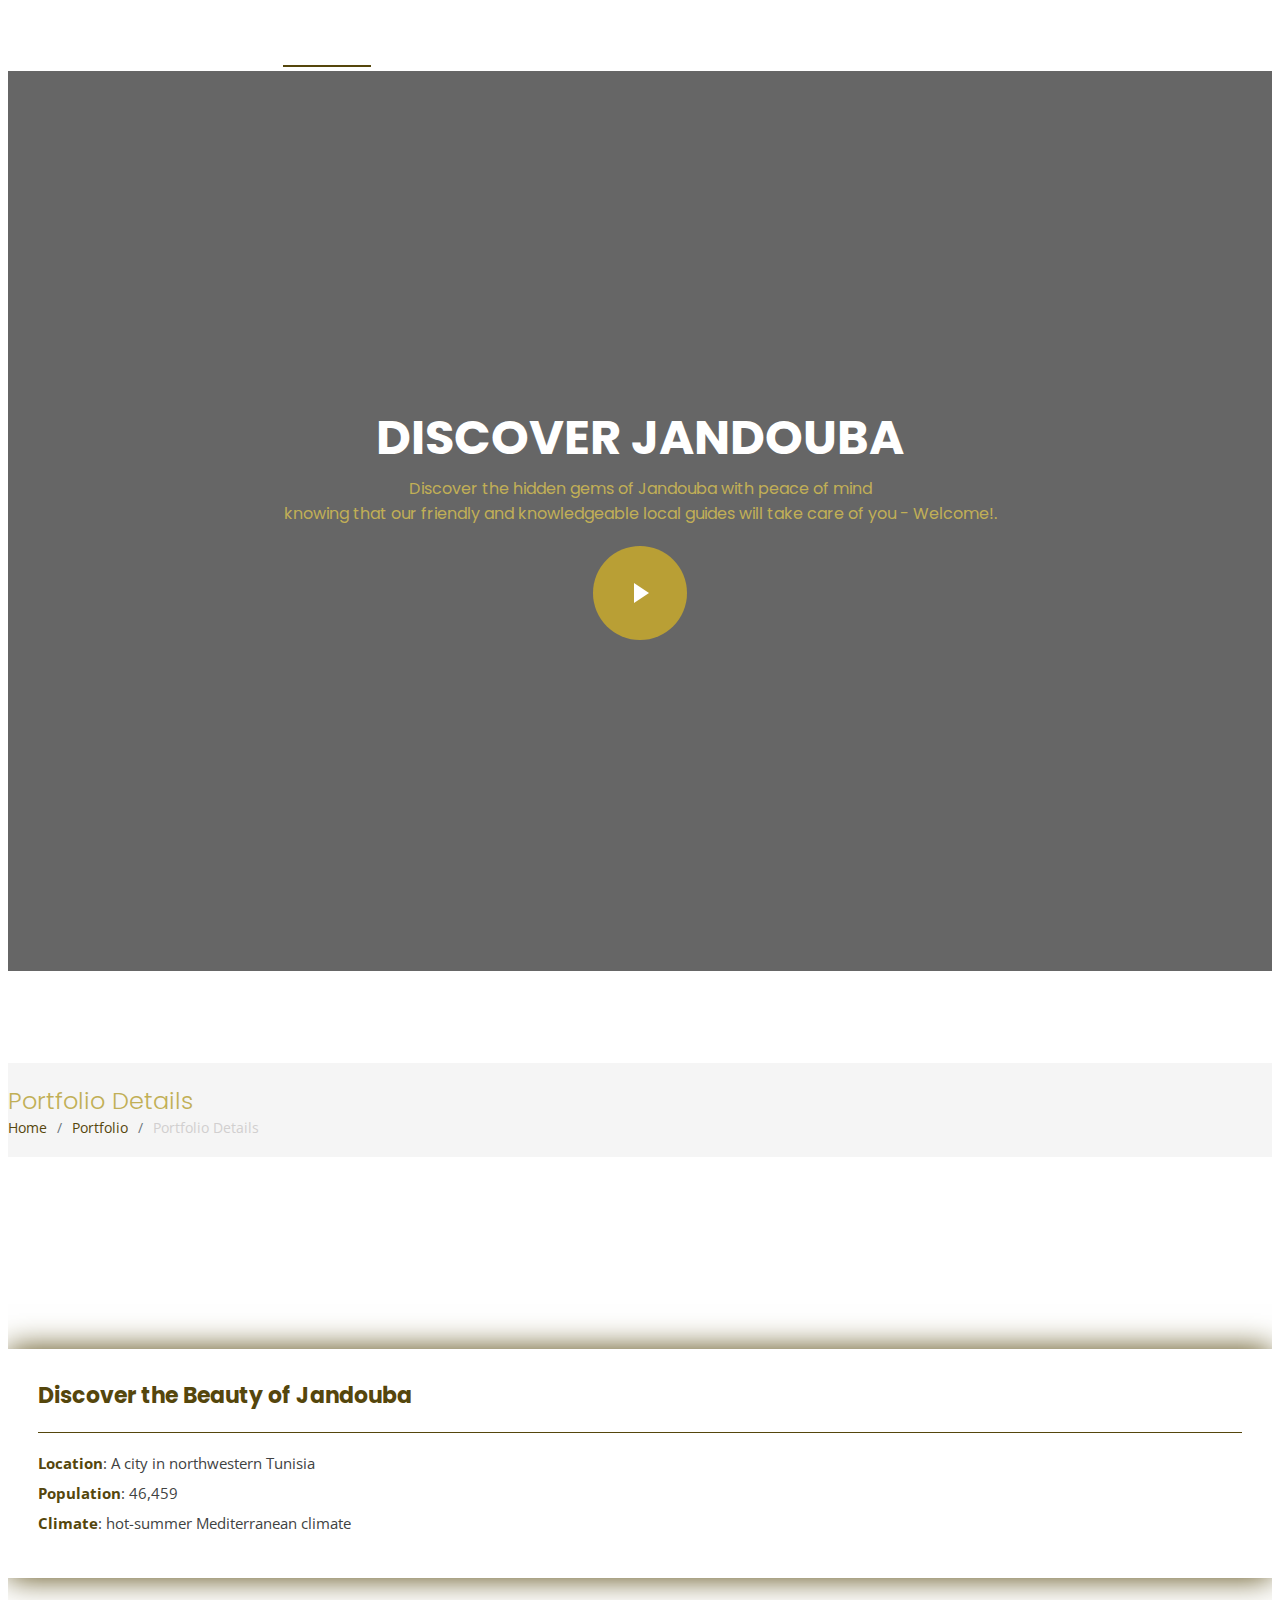
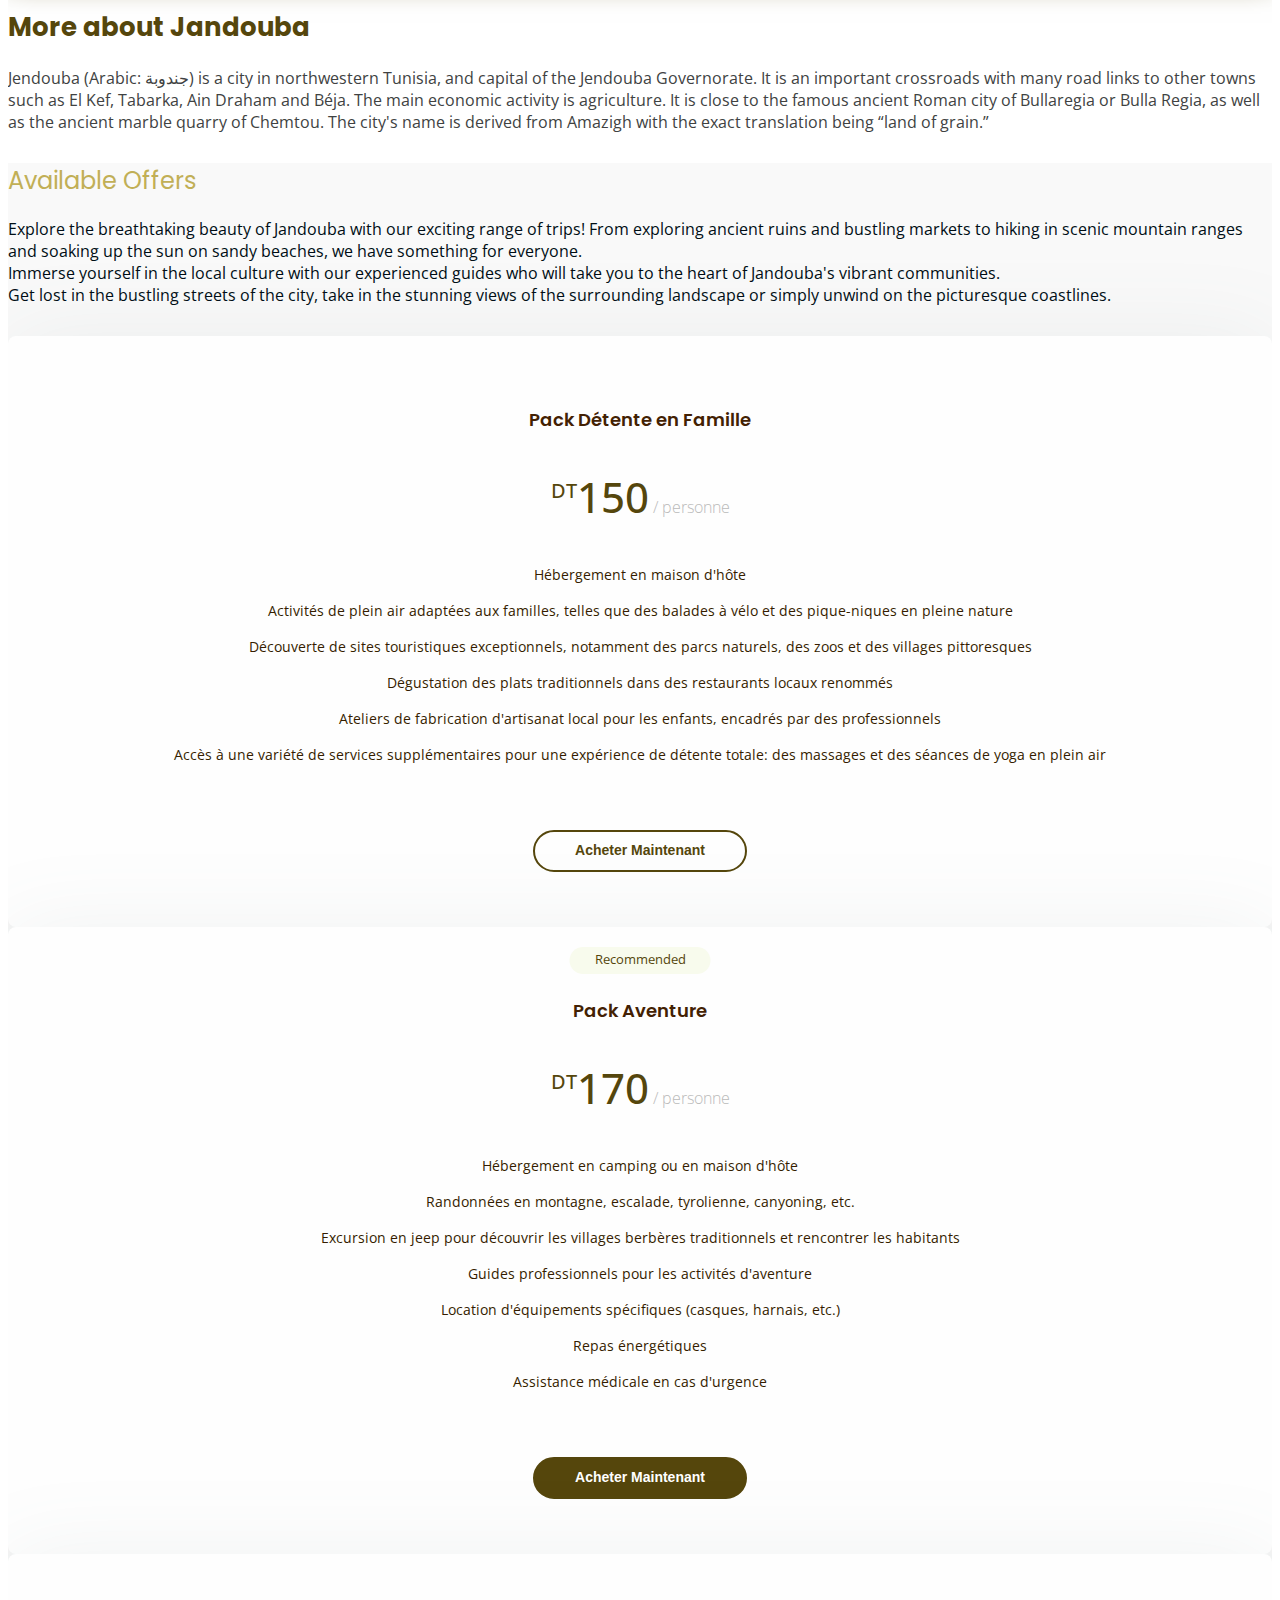
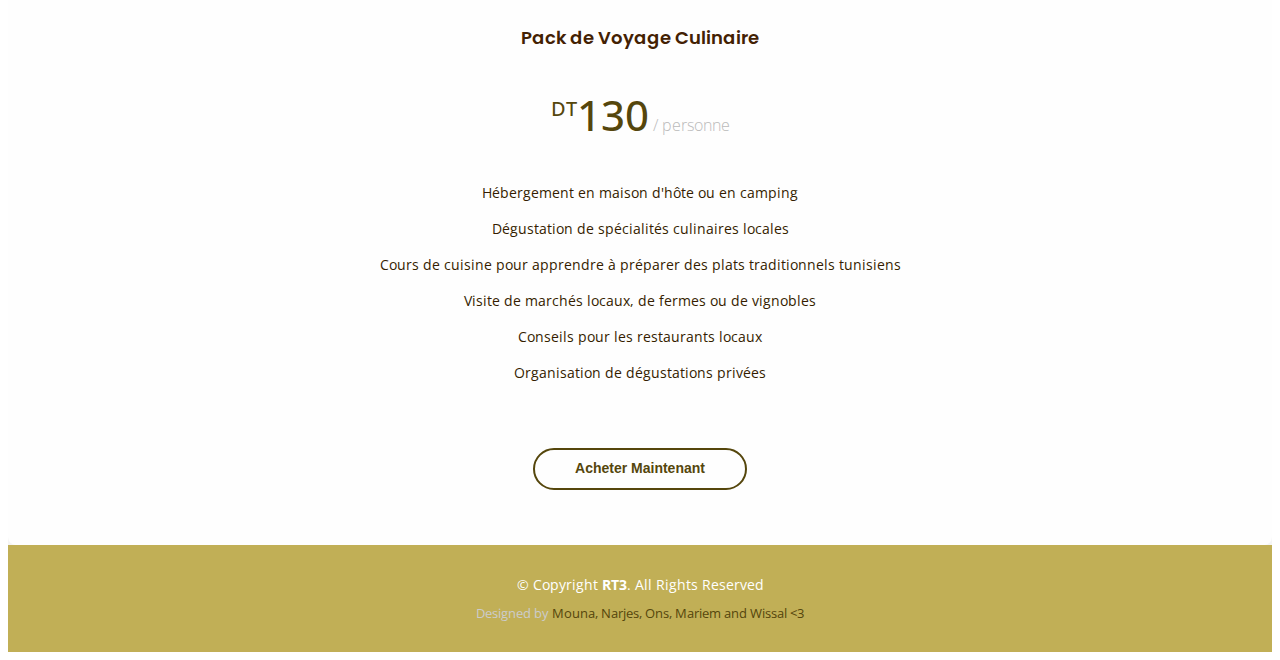
==== jandouba-details.html @ a0947f27 "packs" ====
<!DOCTYPE html>
<html lang="en">

<head>
  <meta charset="utf-8">
  <meta content="width=device-width, initial-scale=1.0" name="viewport">

  <title>Jandouba Details - TuniGems</title>
  <meta content="" name="description">
  <meta content="" name="keywords">

  <!-- Favicons -->
  <link href="assets/img/favicon.png" rel="icon">
  <link href="assets/img/apple-touch-icon.png" rel="apple-touch-icon">

  <!-- Google Fonts -->
  <link href="https://fonts.googleapis.com/css?family=Open+Sans:300,300i,400,400i,700,700i|Poppins:300,400,500,700" rel="stylesheet">

  <!-- Vendor CSS Files -->
  <link href="assets/vendor/aos/aos.css" rel="stylesheet">
  <link href="assets/vendor/bootstrap/css/bootstrap.min.css" rel="stylesheet">
  <link href="assets/vendor/bootstrap-icons/bootstrap-icons.css" rel="stylesheet">
  <link href="assets/vendor/boxicons/css/boxicons.min.css" rel="stylesheet">
  <link href="assets/vendor/glightbox/css/glightbox.min.css" rel="stylesheet">
  <link href="assets/vendor/swiper/swiper-bundle.min.css" rel="stylesheet">

  <!-- Template Main CSS File -->
  <link href="assets/css/jandoubastyle.css" rel="stylesheet">

</head>

<body>

  <!-- ======= Header ======= -->
  <header id="header" class="fixed-top d-flex align-items-center ">
    <div class="container d-flex justify-content-between align-items-center">

      <div id="logo">
        <a href="index.html"><img src="assets/img/logo.png" alt=""></a>
      </div>

      <nav id="navbar" class="navbar">
        <ul>
          <li><a class="nav-link scrollto " href="#hero">Home</a></li>
          <li><a class="nav-link scrollto" href="#about">About</a></li>
          <li><a class="nav-link scrollto" href="#services">Services</a></li>
          <li><a class="nav-link scrollto active" href="#portfolio">Portfolio</a></li>
          <li><a class="nav-link scrollto" href="#team">Team</a></li>
          <li class="dropdown"><a href="#"><span>Drop Down</span> <i class="bi bi-chevron-down"></i></a>
            <ul>
              <li><a href="#">Drop Down 1</a></li>
              <li class="dropdown"><a href="#"><span>Deep Drop Down</span> <i class="bi bi-chevron-right"></i></a>
                <ul>
                  <li><a href="#">Deep Drop Down 1</a></li>
                  <li><a href="#">Deep Drop Down 2</a></li>
                  <li><a href="#">Deep Drop Down 3</a></li>
                  <li><a href="#">Deep Drop Down 4</a></li>
                  <li><a href="#">Deep Drop Down 5</a></li>
                </ul>
              </li>
              <li><a href="#">Drop Down 2</a></li>
              <li><a href="#">Drop Down 3</a></li>
              <li><a href="#">Drop Down 4</a></li>
            </ul>
          </li>
          <li><a class="nav-link scrollto" href="#contact">Contact</a></li>
        </ul>
        <i class="bi bi-list mobile-nav-toggle"></i>
      </nav><!-- .navbar -->
    </div>
  </header><!-- End Header -->
<!-- ======= Hero Section ======= -->
<section id="hero">
  <div class="hero-container" data-aos="zoom-in" data-aos-delay="100">
    <h1>Discover Jandouba</h1>
    <h4>Discover the hidden gems of Jandouba with peace of mind <br> knowing that our friendly and knowledgeable local guides will take care of you - Welcome!.</h4>
    <a href="https://youtu.be/JoOpZRlXJvc" class="glightbox play-btn mb-4">
      <i class="fa fa-play"></i>
    </a>
          <br>
    </div>
    <a href="#about" class="btn-get-started">Start Exploring</a>
  </div>
</section><!-- End Hero Section -->
  <main id="main">

    <!-- ======= Breadcrumbs Section ======= -->
    <section class="breadcrumbs">
      <div class="container">

        <div class="d-flex justify-content-between align-items-center">
          <h2>Portfolio Details</h2>
          <ol>
            <li><a href="index.html">Home</a></li>
            <li><a href="index.html">Portfolio</a></li>
            <li>Portfolio Details</li>
          </ol>
        </div>

      </div>
    </section><!-- Breadcrumbs Section -->

    <!-- ======= Portfolio Details Section ======= -->
    <section id="portfolio-details" class="portfolio-details">
      <div class="container">

        <div class="row gy-4">

          <div class="col-lg-8">
            <div class="portfolio-details-slider swiper">
              <div class="swiper-wrapper align-items-center">

                <div class="swiper-slide">
                  <img src="assets/img/portfolio/Jandouba2.jpg" alt="">
                </div>

                <div class="swiper-slide">
                  <img src="assets/img/portfolio/Jandouba3.jpg" alt="">
                </div>

                <div class="swiper-slide">
                  <img src="assets/img/portfolio/Jandouba4.jpg" alt="">
                </div>

                <div class="swiper-slide">
                  <img src="assets/img/portfolio/Jandouba6.jpg" alt="">
                </div>

                <div class="swiper-slide">
                  <img src="assets/img/portfolio/Jandouba1.jpg" alt="">
                </div>

                <div class="swiper-slide">
                  <img src="assets/img/portfolio/Jandouba5.jpg" alt="">
                </div>
            
              </div>
              <div class="swiper-pagination"></div>
            </div>
          </div>

          <div class="col-lg-4">
            <div class="portfolio-info">
              <h3 style="color: #55460C;">Discover the Beauty of Jandouba</h3>
              <ul>
                <li style="color: #404242;"><strong style="color: #55460C;">Location</strong>: A city in northwestern Tunisia</li>
                <li style="color: #404242;"><strong style="color: #55460C;">Population</strong>: 46,459</li>
                <li style="color: #404242;"><strong style="color: #55460C;">Climate</strong>: hot-summer Mediterranean climate</li>
              </ul>
            </div>
            <div class="portfolio-description">
              <h2 style="color: #55460C;">More about Jandouba</h2>
              <p style="color: #404242;">
                Jendouba (Arabic: جندوبة) is a city in northwestern Tunisia, and capital of the Jendouba Governorate. 
                It is an important crossroads with many road links to other towns such as El Kef, Tabarka, Ain Draham and Béja. The main economic activity is agriculture. 
                It is close to the famous ancient Roman city of Bullaregia or Bulla Regia, as well as the ancient marble quarry of Chemtou. 
                The city's name is derived from Amazigh with the exact translation being “land of grain.”              </p>
            </div>
          </div>

        </div>

      </div>
    </section><!-- End Portfolio Details Section -->

  </main><!-- End #main -->
<!-- ======= Pricing Section ======= -->
<section id="pricing" class="pricing">
  <div class="container">

    <div class="section-title">
      <h2>Available Offers</h2>
      <p>Explore the breathtaking beauty of Jandouba with our exciting range of trips! From exploring ancient ruins and bustling markets to hiking in scenic mountain ranges and soaking up the sun on sandy beaches, we have something for everyone.<br> Immerse yourself in the local culture with our experienced guides who will take you to the heart of Jandouba's vibrant communities. <br>Get lost in the bustling streets of the city, take in the stunning views of the surrounding landscape or simply unwind on the picturesque coastlines. </p>
    </div>

    <div class="row">

      <div class="col-lg-4 col-md-6">
        <div class="box">
          <h3>Pack Détente en Famille</h3>
          <h4><sup>DT</sup>150<span> / personne</span></h4>
          <ul>
            <li>Hébergement en maison d'hôte</li>
            <li>Activités de plein air adaptées aux familles, telles que des balades à vélo et des pique-niques en pleine nature</li>
            <li>Découverte de sites touristiques exceptionnels, notamment des parcs naturels, des zoos et des villages pittoresques</li>
            <li>Dégustation des plats traditionnels dans des restaurants locaux renommés</li>
            <li>Ateliers de fabrication d'artisanat local pour les enfants, encadrés par des professionnels</li>
            <li>Accès à une variété de services supplémentaires pour une expérience de détente totale: des massages et des séances de yoga en plein air</li>
          </ul>
          <div class="btn-wrap">
            <a href="#" class="btn-buy">Acheter Maintenant</a>
          </div>
        </div>
      </div>
      

      <div class="col-lg-4 col-md-6 mt-4 mt-md-0">
        <div class="box recommended">
          <span class="recommended-badge">Recommended</span>
          <h3>Pack Aventure</h3>
          <h4><sup>DT</sup>170<span> / personne</span></h4>
          <ul>
            <li>Hébergement en camping ou en maison d'hôte</li>
            <li>Randonnées en montagne, escalade, tyrolienne, canyoning, etc.</li>
            <li>Excursion en jeep pour découvrir les villages berbères traditionnels et rencontrer les habitants</li>
            <li>Guides professionnels pour les activités d'aventure </li>
            <li>Location d'équipements spécifiques (casques, harnais, etc.)</li>
            <li>Repas énergétiques</li>
            <li>Assistance médicale en cas d'urgence</li>
          </ul>
          <div class="btn-wrap">
            <a href="#" class="btn-buy">Acheter Maintenant</a>
          </div>
        </div>
      </div>

      <div class="col-lg-4 col-md-6 mt-4 mt-lg-0">
        <div class="box">
          <h3>Pack de Voyage Culinaire </h3>
          <h4><sup>DT</sup>130<span> / personne</span></h4>
          <ul>
            <li>Hébergement en maison d'hôte ou en camping</li>
            <li>Dégustation de spécialités culinaires locales</li>
            <li> Cours de cuisine pour apprendre à préparer des plats traditionnels tunisiens</li>
            <li>Visite de marchés locaux, de fermes ou de vignobles</li>
            <li>Conseils pour les restaurants locaux</li>
            <li>Organisation de dégustations privées</li>
          </ul>
          <div class="btn-wrap">
            <a href="#" class="btn-buy">Acheter Maintenant</a>
          </div>
        </div>
      </div>

    </div>

  </div>
</section><!-- End Pricing Section -->

  
  <!-- ======= Footer ======= -->
  <footer id="footer">
    <div class="footer-top">
      <div class="container">

      </div>
    </div>

    <div class="container">
      <div class="copyright">
        &copy; Copyright <strong>RT3</strong>. All Rights Reserved
      </div>
      <div class="credits">
        Designed by <a href="https://bootstrapmade.com/">Mouna, Narjes, Ons, Mariem and Wissal <3 </a>
      </div>
    </div>
  </footer><!-- End Footer -->

  <a href="#" class="back-to-top d-flex align-items-center justify-content-center"><i class="bi bi-arrow-up-short"></i></a>

  <!-- Vendor JS Files -->
  <script src="assets/vendor/purecounter/purecounter_vanilla.js"></script>
  <script src="assets/vendor/aos/aos.js"></script>
  <script src="assets/vendor/bootstrap/js/bootstrap.bundle.min.js"></script>
  <script src="assets/vendor/glightbox/js/glightbox.min.js"></script>
  <script src="assets/vendor/isotope-layout/isotope.pkgd.min.js"></script>
  <script src="assets/vendor/swiper/swiper-bundle.min.js"></script>
  <script src="assets/vendor/php-email-form/validate.js"></script>

  <!-- Template Main JS File -->
  <script src="assets/js/main.js"></script>

</body>

</html>
---- assets/css/jandoubastyle.css ----
/*--------------------------------------------------------------
# General
--------------------------------------------------------------*/
body {
  background: #fff;
  color: #d1cfcf;
  font-family: "Open Sans", sans-serif;
}

a {
  color: #55460C;
  text-decoration: none;
}

a:hover,
a:active,
a:focus {
  color: #55460C;
  outline: none;
  text-decoration: none;
}

p {
  padding: 0;
  margin: 0 0 30px 0;
  color: #000e15;

}

h1,
h2,
h3,
h4,
h5,
h6 {
  font-family: "Poppins", sans-serif;
  font-weight: 400;
  margin: 0 0 20px 0;
  padding: 0;
  color: #C1AF56;
}

/*--------------------------------------------------------------
# Back to top button
--------------------------------------------------------------*/
.back-to-top {
  position: fixed;
  visibility: hidden;
  opacity: 0;
  right: 15px;
  bottom: 15px;
  z-index: 996;
  background: #2d95c9;
  width: 40px;
  height: 40px;
  border-radius: 4px;
  transition: all 0.4s;
}

.back-to-top i {
  font-size: 28px;
  color: #fff;
  line-height: 0;
}

.back-to-top:hover {
  background: #55460C;
  color: #fff;
}

.back-to-top.active {
  visibility: visible;
  opacity: 1;
}

/*--------------------------------------------------------------
# Disable AOS delay on mobile
--------------------------------------------------------------*/
@media screen and (max-width: 768px) {
  [data-aos-delay] {
    transition-delay: 0 !important;
  }
}
#hero .play-btn {
  width: 94px;
  height: 94px;
  margin: 0 auto;
  background: radial-gradient(#b99f35 50%, #b99f35 60%);
  border-radius: 50%;
  display: block;
  overflow: hidden;
  position: relative;
}

#hero .play-btn::after {
  content: "";
  position: absolute;
  left: 50%;
  top: 50%;
  transform: translateX(-40%) translateY(-50%);
  width: 0;
  height: 0;
  border-top: 10px solid transparent;
  border-bottom: 10px solid transparent;
  border-left: 15px solid #fff;
  z-index: 100;
  transition: all 400ms cubic-bezier(0.55, 0.055, 0.675, 0.19);
}

#hero .play-btn::before {
  content: "";
  position: absolute;
  width: 120px;
  height: 120px;
  animation-delay: 0s;
  animation: pulsate-btn 3s;
  animation-direction: forwards;
  animation-iteration-count: infinite;
  animation-timing-function: steps;
  opacity: 1;
  border-radius: 50%;
  border: 5px solid #b99f35;
  top: -15%;
  left: -15%;
  background: rgba(198, 16, 0, 0);
}

#hero .play-btn:hover::after {
  border-left: 15px solid #b99f35;
  transform: scale(20);
}

#hero .play-btn:hover::before {
  content: "";
  position: absolute;
  left: 50%;
  top: 50%;
  transform: translateX(-40%) translateY(-50%);
  width: 0;
  height: 0;
  border: none;
  border-top: 10px solid transparent;
  border-bottom: 10px solid transparent;
  border-left: 15px solid #fff;
  z-index: 200;
  animation: none;
  border-radius: 0;
}
#


/*--------------------------------------------------------------
# Header
--------------------------------------------------------------*/
#header {
  height: 90px;
  transition: all 0.5s;
  z-index: 997;
  background: #C1AF56;
}

#header #logo h1 {
  font-size: 32px;
  margin: 0;
  line-height: 1;
  font-family: "Poppins", sans-serif;
  font-weight: 700;
  letter-spacing: 3px;
  text-transform: uppercase;
}

#header #logo h1 a,
#header #logo h1 a:hover {
  color: #fff;
}

#header #logo img {
  padding: 0;
  margin: 0;
}

#header.header-transparent {
  background: transparent;
}

#header.header-scrolled {
  background: #C1AF56;
  height: 70px;
  transition: all 0.5s;
}

.scrolled-offset {
  margin-top: 70px;
}

/*--------------------------------------------------------------
# Navigation Menu
--------------------------------------------------------------*/
/**
* Desktop Navigation 
*/
.navbar {
  padding: 0;
}

.navbar ul {
  margin: 0;
  padding: 0;
  display: flex;
  list-style: none;
  align-items: center;
}

.navbar li {
  position: relative;
}

.navbar>ul>li {
  white-space: nowrap;
  padding: 10px 0 10px 24px;
}

.navbar a,
.navbar a:focus {
  display: flex;
  align-items: center;
  justify-content: space-between;
  font-family: "Poppins", sans-serif;
  color: #fff;
  font-size: 14px;
  padding: 0 4px;
  white-space: nowrap;
  transition: 0.3s;
  letter-spacing: 0.4px;
  position: relative;
  text-transform: uppercase;
}

.navbar a i,
.navbar a:focus i {
  font-size: 12px;
  line-height: 0;
  margin-left: 5px;
}

.navbar>ul>li>a:before {
  content: "";
  position: absolute;
  width: 100%;
  height: 2px;
  bottom: -6px;
  left: 0;
  background-color: #55460C;
  visibility: hidden;
  transform: scaleX(0);
  transition: all 0.3s ease-in-out 0s;
}

.navbar a:hover:before,
.navbar li:hover>a:before,
.navbar .active:before {
  visibility: visible;
  transform: scaleX(1);
}

.navbar a:hover,
.navbar .active,
.navbar .active:focus,
.navbar li:hover>a {
  color: #fff;
}

.navbar .dropdown ul {
  display: block;
  position: absolute;
  left: 24px;
  top: calc(100% + 30px);
  margin: 0;
  padding: 10px 0;
  z-index: 99;
  opacity: 0;
  visibility: hidden;
  background: #fff;
  box-shadow: 0px 0px 30px rgba(118, 145, 208, 0.25);
  transition: 0.3s;
}

.navbar .dropdown ul li {
  min-width: 200px;
}

.navbar .dropdown ul a {
  padding: 10px 20px;
  font-size: 14px;
  text-transform: none;
  color: #666666;
}

.navbar .dropdown ul a i {
  font-size: 12px;
}

.navbar .dropdown ul a:hover,
.navbar .dropdown ul .active:hover,
.navbar .dropdown ul li:hover>a {
  color: #2d95c9;
}

.navbar .dropdown:hover>ul {
  opacity: 1;
  top: 100%;
  visibility: visible;
}

.navbar .dropdown .dropdown ul {
  top: 0;
  left: calc(100% - 30px);
  visibility: hidden;
}

.navbar .dropdown .dropdown:hover>ul {
  opacity: 1;
  top: 0;
  left: 100%;
  visibility: visible;
}

@media (max-width: 1366px) {
  .navbar .dropdown .dropdown ul {
    left: -90%;
  }

  .navbar .dropdown .dropdown:hover>ul {
    left: -100%;
  }
}

/**
* Mobile Navigation 
*/
.mobile-nav-toggle {
  color: #fff;
  font-size: 28px;
  cursor: pointer;
  display: none;
  line-height: 0;
  transition: 0.5s;
}

@media (max-width: 991px) {
  .mobile-nav-toggle {
    display: block;
  }

  .navbar ul {
    display: none;
  }
}

.navbar-mobile {
  position: fixed;
  overflow: hidden;
  top: 0;
  right: 0;
  left: 0;
  bottom: 0;
  background: rgba(77, 77, 77, 0.9);
  transition: 0.3s;
  z-index: 999;
}

.navbar-mobile .mobile-nav-toggle {
  position: absolute;
  top: 15px;
  right: 15px;
}

.navbar-mobile ul {
  display: block;
  position: absolute;
  top: 55px;
  right: 15px;
  bottom: 15px;
  left: 15px;
  padding: 10px 0;
  background-color: #fff;
  overflow-y: auto;
  transition: 0.3s;
}

.navbar-mobile>ul>li {
  padding: 0;
}

.navbar-mobile a:hover:before,
.navbar-mobile li:hover>a:before,
.navbar-mobile .active:before {
  visibility: hidden;
}

.navbar-mobile a,
.navbar-mobile a:focus {
  padding: 10px 20px;
  font-size: 15px;
  color: #666666;
}

.navbar-mobile a:hover,
.navbar-mobile .active,
.navbar-mobile li:hover>a {
  color: #2d95c9;
}

.navbar-mobile .getstarted,
.navbar-mobile .getstarted:focus {
  margin: 15px;
}

.navbar-mobile .dropdown ul {
  position: static;
  display: none;
  margin: 10px 20px;
  padding: 10px 0;
  z-index: 99;
  opacity: 1;
  visibility: visible;
  background: #fff;
  box-shadow: 0px 0px 30px rgba(127, 137, 161, 0.25);
}

.navbar-mobile .dropdown ul li {
  min-width: 200px;
}

.navbar-mobile .dropdown ul a {
  padding: 10px 20px;
}

.navbar-mobile .dropdown ul a i {
  font-size: 12px;
}

.navbar-mobile .dropdown ul a:hover,
.navbar-mobile .dropdown ul .active:hover,
.navbar-mobile .dropdown ul li:hover>a {
  color: #55460C;
}

.navbar-mobile .dropdown>.dropdown-active {
  display: block;
}

/*--------------------------------------------------------------
# Hero Section
--------------------------------------------------------------*/
#hero {
  width: 100%;
  height: 100vh;
  background: url("../img/Jand.png") top center;
  background-size: cover;
  position: relative;
}

@media (min-width: 1024px) {
  #hero {
    background-attachment: fixed;
  }
}

#hero:before {
  content: "";
  background: rgba(0, 0, 0, 0.6);
  position: absolute;
  bottom: 0;
  top: 0;
  left: 0;
  right: 0;
}

#hero .hero-container {
  position: absolute;
  bottom: 0;
  top: 0;
  left: 0;
  right: 0;
  display: flex;
  justify-content: center;
  align-items: center;
  flex-direction: column;
  text-align: center;
}

#hero h1 {
  margin: 30px 0 10px 0;
  font-size: 48px;
  font-weight: 700;
  line-height: 56px;
  text-transform: uppercase;
  color: #fff;
}

@media (max-width: 768px) {
  #hero h1 {
    font-size: 28px;
    line-height: 36px;
  }
}

#hero h2 {
  color: #eee;
  margin-bottom: 50px;
  font-size: 24px;
}

@media (max-width: 768px) {
  #hero h2 {
    font-size: 18px;
    line-height: 24px;
    margin-bottom: 30px;
  }
}

#hero .btn-get-started {
  font-family: "Poppins", sans-serif;
  text-transform: uppercase;
  font-weight: 500;
  font-size: 16px;
  letter-spacing: 1px;
  display: inline-block;
  padding: 8px 28px;
  border-radius: 50px;
  transition: 0.5s;
  margin: 10px;
  border: 2px solid #fff;
  color: #fff;
}

#hero .btn-get-started:hover {
  background: #55460C;
  border: 2px solid #55460C;
}

/*--------------------------------------------------------------
# Sections
--------------------------------------------------------------*/
section {
  overflow: hidden;
}

/* Sections Header
--------------------------------*/
.section-header .section-title {
  font-size: 32px;
  color: #111;
  text-transform: uppercase;
  text-align: center;
  font-weight: 700;
  margin-bottom: 5px;
}

.section-header .section-description {
  text-align: center;
  padding-bottom: 40px;
  color: #999;
}

/*--------------------------------------------------------------
# Breadcrumbs
--------------------------------------------------------------*/
.breadcrumbs {
  padding: 20px 0;
  background-color: whitesmoke;
  min-height: 40px;
  margin-top: 92px;
}

.breadcrumbs h2 {
  font-size: 24px;
  font-weight: 300;
  margin: 0;
}

@media (max-width: 992px) {
  .breadcrumbs h2 {
    margin: 0 0 10px 0;
  }
}

.breadcrumbs ol {
  display: flex;
  flex-wrap: wrap;
  list-style: none;
  padding: 0;
  margin: 0;
  font-size: 14px;
}

.breadcrumbs ol li+li {
  padding-left: 10px;
}

.breadcrumbs ol li+li::before {
  display: inline-block;
  padding-right: 10px;
  color: #6c757d;
  content: "/";
}

@media (max-width: 768px) {
  .breadcrumbs .d-flex {
    display: block !important;
  }

  .breadcrumbs ol {
    display: block;
  }

  .breadcrumbs ol li {
    display: inline-block;
  }
}

/* About Us Section
--------------------------------*/
#about {
  background: #fff;
  padding: 80px 0;
}

#about .about-container .background {
  min-height: 300px;
  background: url(../img/about-img.jpg) center top no-repeat;
  margin-bottom: 10px;
}

#about .about-container .content {
  background: #fff;
}

#about .about-container .title {
  color: #333;
  font-weight: 700;
  font-size: 32px;
}

@media (max-width: 768px) {
  #about .about-container .title {
    padding-top: 15px;
  }
}

#about .about-container p {
  line-height: 26px;
}

#about .about-container p:last-child {
  margin-bottom: 0;
}

#about .about-container .icon-box {
  background: #fff;
  background-size: cover;
  padding: 0 0 30px 0;
}

#about .about-container .icon-box .icon {
  float: left;
  background: #fff;
  width: 64px;
  height: 64px;
  display: flex;
  justify-content: center;
  align-items: center;
  flex-direction: column;
  text-align: center;
  border-radius: 50%;
  border: 2px solid #55460C;
}

#about .about-container .icon-box .icon i {
  color: #55460C;
  font-size: 24px;
  line-height: 0;
}

#about .about-container .icon-box .title {
  margin-left: 80px;
  font-weight: 500;
  margin-bottom: 5px;
  font-size: 18px;
  text-transform: uppercase;
}

#about .about-container .icon-box .title a {
  color: #111;
}

#about .about-container .icon-box .description {
  margin-left: 80px;
  line-height: 24px;
  font-size: 14px;
}

/* Facts Section
--------------------------------*/
#facts {
  background: #f7f7f7;
  padding: 80px 0 60px 0;
}

#facts .counters span {
  font-size: 48px;
  display: block;
  color: #55460C;
}

#facts .counters p {
  padding: 0;
  margin: 0 0 20px 0;
  font-family: "Poppins", sans-serif;
  font-size: 14px;
}

/* Services Section
--------------------------------*/
#services {
  background: #fff;
  background-size: cover;
  padding: 80px 0 60px 0;
}

#services .box {
  padding: 50px 20px;
  margin-bottom: 50px;
  text-align: center;
  border: 1px solid #e6e6e6;
  height: 200px;
  position: relative;
  background: #fafafa;
}

#services .icon {
  position: absolute;
  top: -36px;
  left: calc(50% - 36px);
  transition: 0.2s;
  border-radius: 50%;
  border: 6px solid #fff;
  display: flex;
  justify-content: center;
  align-items: center;
  flex-direction: column;
  text-align: center;
  width: 72px;
  height: 72px;
  background: #55460C;
}

#services .icon a {
  display: inline-block;
}

#services .icon i {
  color: #fff;
  font-size: 24px;
  line-height: 0;
}

#services .box:hover .icon {
  background: #fff;
  border: 2px solid #55460C;
}

#services .box:hover .icon i {
  color: #55460C;
}

#services .box:hover .icon a {
  color: #55460C;
}

#services .title {
  font-weight: 700;
  font-size: 18px;
  margin-bottom: 15px;
  text-transform: uppercase;
}

#services .title a {
  color: #111;
}

#services .description {
  font-size: 14px;
  line-height: 24px;
}

/* Call To Action Section
--------------------------------*/
#call-to-action {
  background: linear-gradient(rgba(0, 0, 0, 0.6), rgba(0, 0, 0, 0.6)), url(../img/cell-to-action-bg.jpg) fixed center center;
  background-size: cover;
  padding: 80px 0;
}

@media (max-width: 1024px) {
  #call-to-action {
    background-attachment: scroll;
  }
}

#call-to-action .cta-title {
  color: #fff;
  font-size: 28px;
  font-weight: 700;
}

#call-to-action .cta-text {
  color: #fff;
}

@media (min-width: 769px) {
  #call-to-action .cta-btn-container {
    display: flex;
    align-items: center;
    justify-content: flex-end;
  }
}

#call-to-action .cta-btn {
  font-family: "Poppins", sans-serif;
  text-transform: uppercase;
  font-weight: 500;
  font-size: 16px;
  letter-spacing: 1px;
  display: inline-block;
  padding: 8px 30px;
  border-radius: 50px;
  transition: 0.5s;
  margin: 10px;
  border: 2px solid #fff;
  color: #fff;
}

#call-to-action .cta-btn:hover {
  background: #55460C;
  border: 2px solid #55460C;
}

/* Portfolio Section
--------------------------------*/
#portfolio {
  background: #f7f7f7;
  padding: 80px 0;
}

#portfolio #portfolio-flters {
  padding: 0;
  margin: 0 auto 25px auto;
  list-style: none;
  text-align: center;
  border-radius: 50px;
}

#portfolio #portfolio-flters li {
  cursor: pointer;
  display: inline-block;
  padding: 12px 18px 14px 18px;
  font-size: 14px;
  font-weight: 500;
  line-height: 1;
  color: #666666;
  margin: 0 5px 10px 5px;
  transition: all ease-in-out 0.3s;
  background: white;
  border-radius: 4px;
}

#portfolio #portfolio-flters li:hover,
#portfolio #portfolio-flters li.filter-active {
  color: #fff;
  background: #55460C;
}

#portfolio #portfolio-flters li:last-child {
  margin-right: 0;
}

#portfolio .portfolio-item {
  margin-bottom: 30px;
  overflow: hidden;
}

#portfolio .portfolio-item img {
  position: relative;
  top: 0;
  transition: all 0.6s cubic-bezier(0.645, 0.045, 0.355, 1);
}

#portfolio .portfolio-item .portfolio-info {
  opacity: 0;
  position: absolute;
  left: 12px;
  right: 12px;
  bottom: -50px;
  z-index: 3;
  transition: all ease-in-out 0.3s;
  background: #55460C;
  padding: 15px 20px;
}

#portfolio .portfolio-item .portfolio-info h4 {
  font-size: 18px;
  color: #fff;
  font-weight: 600;
}

#portfolio .portfolio-item .portfolio-info p {
  color: #fff;
  font-size: 14px;
  margin-bottom: 0;
}

#portfolio .portfolio-item .portfolio-info .preview-link,
#portfolio .portfolio-item .portfolio-info .details-link {
  position: absolute;
  right: 50px;
  font-size: 24px;
  top: calc(50% - 18px);
  color: white;
  transition: ease-in-out 0.3s;
}

#portfolio .portfolio-item .portfolio-info .preview-link:hover,
#portfolio .portfolio-item .portfolio-info .details-link:hover {
  color: #d3eba4;
}

#portfolio .portfolio-item .portfolio-info .details-link {
  right: 15px;
}

#portfolio .portfolio-item:hover img {
  top: -30px;
}

#portfolio .portfolio-item:hover .portfolio-info {
  opacity: 1;
  bottom: 0;
}

/*--------------------------------------------------------------
# Portfolio Details
--------------------------------------------------------------*/
.portfolio-details {
  padding-top: 40px;
  
}

.portfolio-details .portfolio-details-slider img {
  width: 100%;
}

.portfolio-details .portfolio-details-slider .swiper-pagination {
  margin-top: 20px;
  position: relative;
}

.portfolio-details .portfolio-details-slider .swiper-pagination .swiper-pagination-bullet {
  width: 12px;
  height: 12px;
  background-color: #55460C;
  opacity: 1;
  border: 1px solid #55460C;
}

.portfolio-details .portfolio-details-slider .swiper-pagination .swiper-pagination-bullet-active {
  background-color: #55460C;
  background: #55460C;
}

.portfolio-details .portfolio-info {
  padding: 30px;
  box-shadow: 0px 0 30px  #55460C;
}

.portfolio-details .portfolio-info h3 {
  font-size: 22px;
  font-weight: 700;
  margin-bottom: 20px;
  padding-bottom: 20px;
  border-bottom: 1px solid #55460C;
  
}

.portfolio-details .portfolio-info ul {
  list-style: none;
  padding: 0;
  font-size: 15px;
}

.portfolio-details .portfolio-info ul li+li {
  margin-top: 10px;
}

.portfolio-details .portfolio-description {
  padding-top: 30px;
  
}

.portfolio-details .portfolio-description h2 {
  font-size: 26px;
  font-weight: 700;
  margin-bottom: 20px;
  
}

.portfolio-details .portfolio-description p {
  padding: 0;
}


/*--------------------------------------------------------------
# Gallery
--------------------------------------------------------------*/
.gallery .gallery-item {
  overflow: hidden;
  border-right: 3px solid #55460C;
  border-bottom: 3px solid #454035;
}

.gallery .gallery-item img {
  transition: all ease-in-out 0.4s;
}

.gallery .gallery-item:hover img {
  transform: scale(1.1);
}
/* Team Section
--------------------------------*/
#team {
  background: #fff;
  padding: 80px 0 60px 0;
}

#team .member {
  text-align: center;
  margin-bottom: 20px;
}

#team .member .pic {
  margin-bottom: 15px;
  overflow: hidden;
  height: 260px;
}

#team .member .pic img {
  max-width: 100%;
}

#team .member h4 {
  font-weight: 700;
  margin-bottom: 2px;
  font-size: 18px;
}

#team .member span {
  font-style: italic;
  display: block;
  font-size: 13px;
}

#team .member .social {
  margin-top: 15px;
}

#team .member .social a {
  color: #b3b3b3;
}

#team .member .social a:hover {
  color: #2d95c9;
}

#team .member .social i {
  font-size: 18px;
  margin: 0 2px;
}

/* Contact Section
--------------------------------*/
#contact {
  background: #f7f7f7;
  padding: 80px 0 40px 0;
}

#contact #google-map {
  height: 300px;
  margin-bottom: 20px;
}

#contact .info {
  color: #333333;
}

#contact .info i {
  font-size: 32px;
  color: #55460C;
  float: left;
  line-height: 0;
}

#contact .info p {
  padding: 0 0 10px 50px;
  margin-bottom: 20px;
  line-height: 22px;
  font-size: 14px;
}

#contact .info .email p {
  padding-top: 5px;
}

#contact .social-links {
  padding: 20px 0;
}

#contact .social-links a {
  font-size: 18px;
  background: #333;
  color: #fff;
  line-height: 1;
  border-radius: 50%;
  text-align: center;
  width: 36px;
  height: 36px;
  transition: 0.3s;
  display: inline-flex;
  align-items: center;
  justify-content: center;
}

#contact .social-links a i {
  line-height: 0;
}

#contact .social-links a:hover {
  background: #55460C;
  color: #fff;
}

#contact .php-email-form .error-message {
  display: none;
  color: #fff;
  background: #ed3c0d;
  text-align: left;
  padding: 15px;
  font-weight: 600;
}

#contact .php-email-form .error-message br+br {
  margin-top: 25px;
}

#contact .php-email-form .sent-message {
  display: none;
  color: #fff;
  background: #55460C;
  text-align: center;
  padding: 15px;
  font-weight: 600;
}

#contact .php-email-form .loading {
  display: none;
  background: #fff;
  text-align: center;
  padding: 15px;
}

#contact .php-email-form .loading:before {
  content: "";
  display: inline-block;
  border-radius: 50%;
  width: 24px;
  height: 24px;
  margin: 0 10px -6px 0;
  border: 3px solid #2d95c9;
  border-top-color: #eee;
  -webkit-animation: animate-loading 1s linear infinite;
  animation: animate-loading 1s linear infinite;
}

#contact .php-email-form input,
#contact .php-email-form textarea {
  border-radius: 0;
  box-shadow: none;
  font-size: 14px;
}

#contact .php-email-form input::focus,
#contact .php-email-form textarea::focus {
  background-color: #55460C;
}

#contact .php-email-form button[type=submit] {
  background: #55460C;
  border: 0;
  padding: 10px 24px;
  color: #fff;
  transition: 0.4s;
}

#contact .php-email-form button[type=submit]:hover {
  background: #55460C;
}

@-webkit-keyframes animate-loading {
  0% {
    transform: rotate(0deg);
  }

  100% {
    transform: rotate(360deg);
  }
}

@keyframes animate-loading {
  0% {
    transform: rotate(0deg);
  }

  100% {
    transform: rotate(360deg);
  }
}

/*--------------------------------------------------------------
# Footer
--------------------------------------------------------------*/
#footer {
  background: #C1AF56;
  padding: 30px 0;
  color: #fff;
  font-size: 14px;
}

#footer .copyright {
  text-align: center;
}

#footer .credits {
  padding-top: 10px;
  text-align: center;
  font-size: 13px;
  color: #ccc;
}

/*--------------------------------------------------------------
# Pricing
--------------------------------------------------------------*/
.pricing {
  background-color: #f9f9f9;
}

.pricing .box {
  padding: 40px 20px;
  text-align: center;
  border-radius: 8px;
  position: relative;
  overflow: hidden;
  background: #fefefe;
  box-shadow: 0px 5px 90px 0px rgba(110, 123, 131, 0.1);
}

.pricing .box h3 {
  font-weight: 400;
  padding: 15px;
  margin-top: 15px;
  font-size: 18px;
  font-weight: 600;
  color: #432103;
}

.pricing .box h4 {
  font-size: 42px;
  color: #55460C;
  font-weight: 500;
  font-family: "Open Sans", sans-serif;
  margin-bottom: 20px;
}

.pricing .box h4 sup {
  font-size: 20px;
  top: -15px;
  left: -3px;
}

.pricing .box h4 span {
  color: #bababa;
  font-size: 16px;
  font-weight: 300;
}

.pricing .box ul {
  padding: 20px 0;
  list-style: none;
  color: #351d00;
  text-align: center;
  line-height: 20px;
  font-size: 14px;
}

.pricing .box ul li {
  padding-bottom: 16px;
}

.pricing .box ul i {
  color: #DED54C;
  font-size: 18px;
  padding-right: 4px;
}

.pricing .box ul .na {
  color: #cccccc;
  text-decoration: line-through;
}

.pricing .box .btn-wrap {
  padding: 15px;
  text-align: center;
}

.pricing .box .btn-buy {
  display: inline-block;
  padding: 10px 40px 12px 40px;
  border-radius: 50px;
  border: 2px solid #55460C;
  color: #55460C;
  font-size: 14px;
  font-weight: 400;
  font-family: "Raleway", sans-serif;
  font-weight: 600;
  transition: 0.3s;
}

.pricing .box .btn-buy:hover {
  background: #DED54C;
  color: #fff;
}

.pricing .recommended {
  border-color: #55460C;
}

.pricing .recommended .btn-buy {
  background: #55460C;
  color: #fff;
}

.pricing .recommended .btn-buy:hover {
  background: #55460C;
  border-color: #55460C;
}

.pricing .recommended-badge {
  position: absolute;
  top: 20px;
  left: 50%;
  transform: translateX(-50%);
  z-index: 1;
  font-size: 13px;
  padding: 3px 25px 6px 25px;
  background: #f8fbed;
  color: #55460C;
  border-radius: 50px;
}
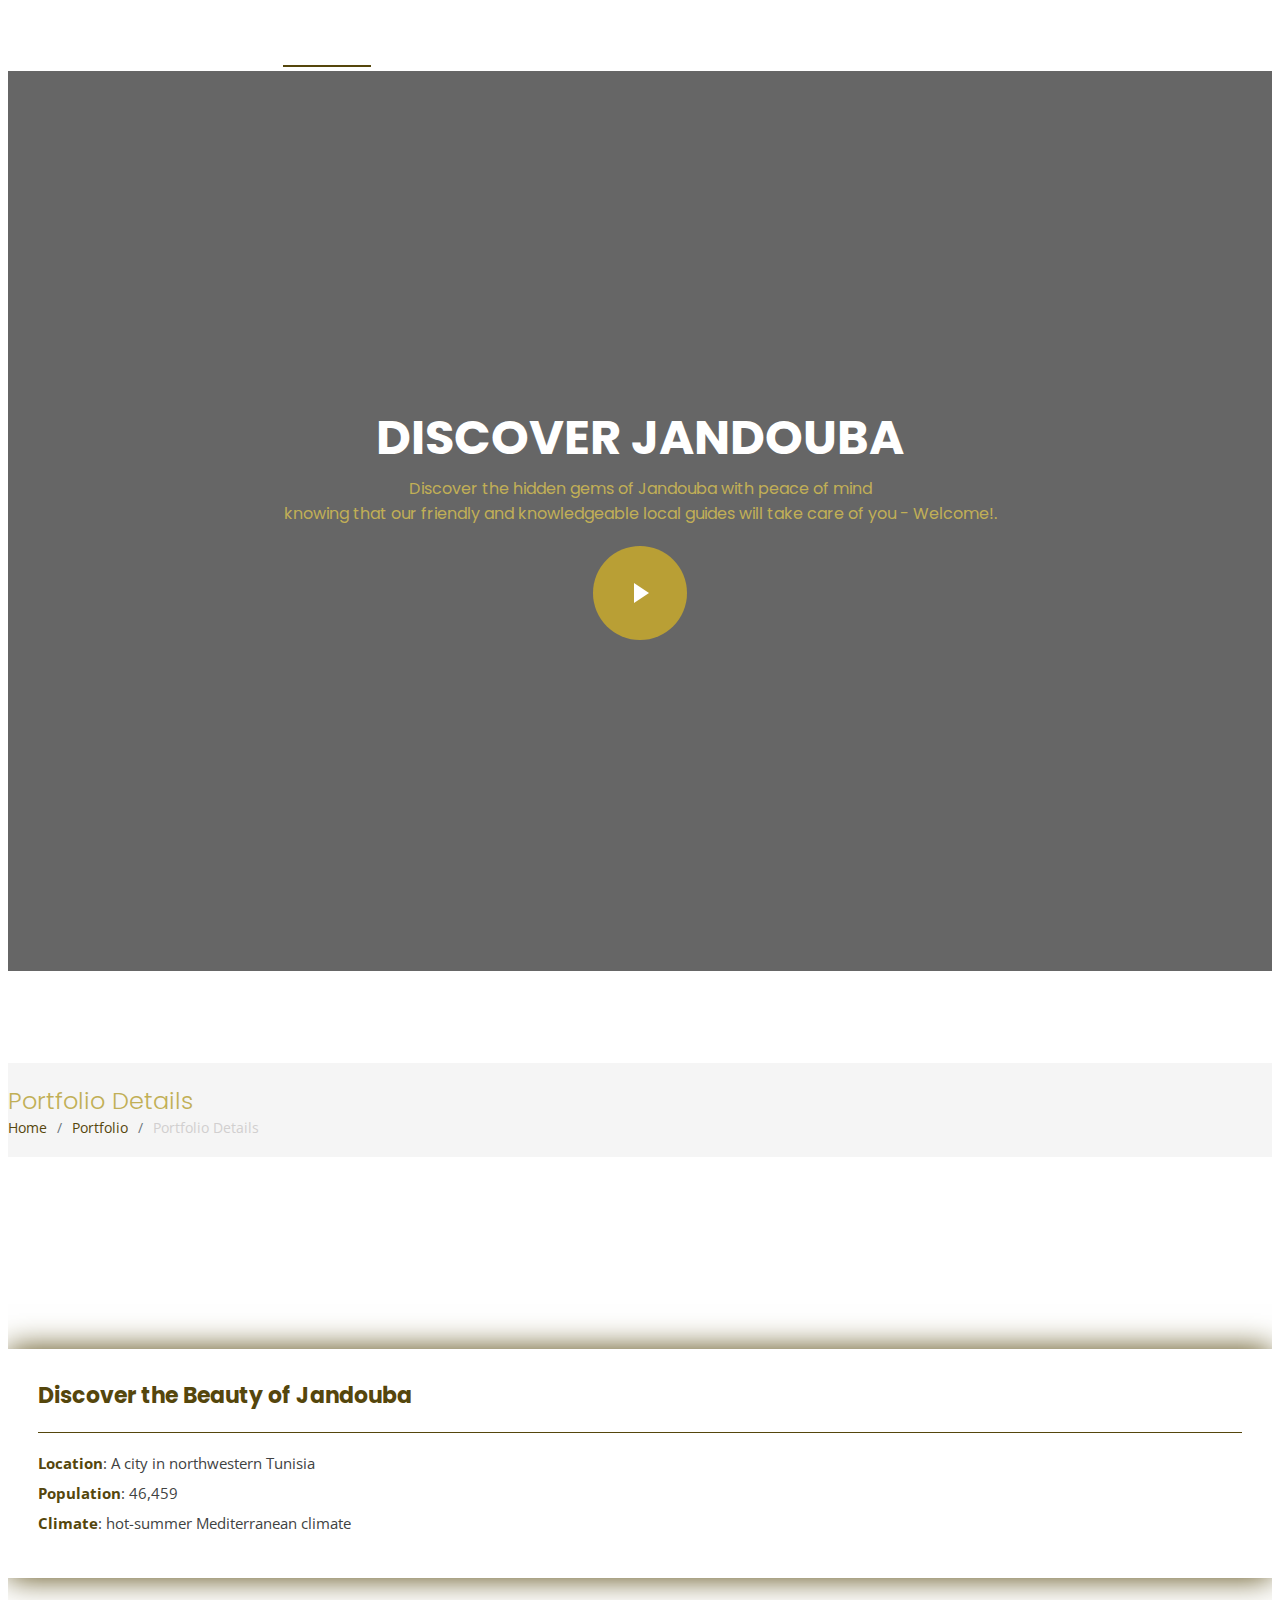
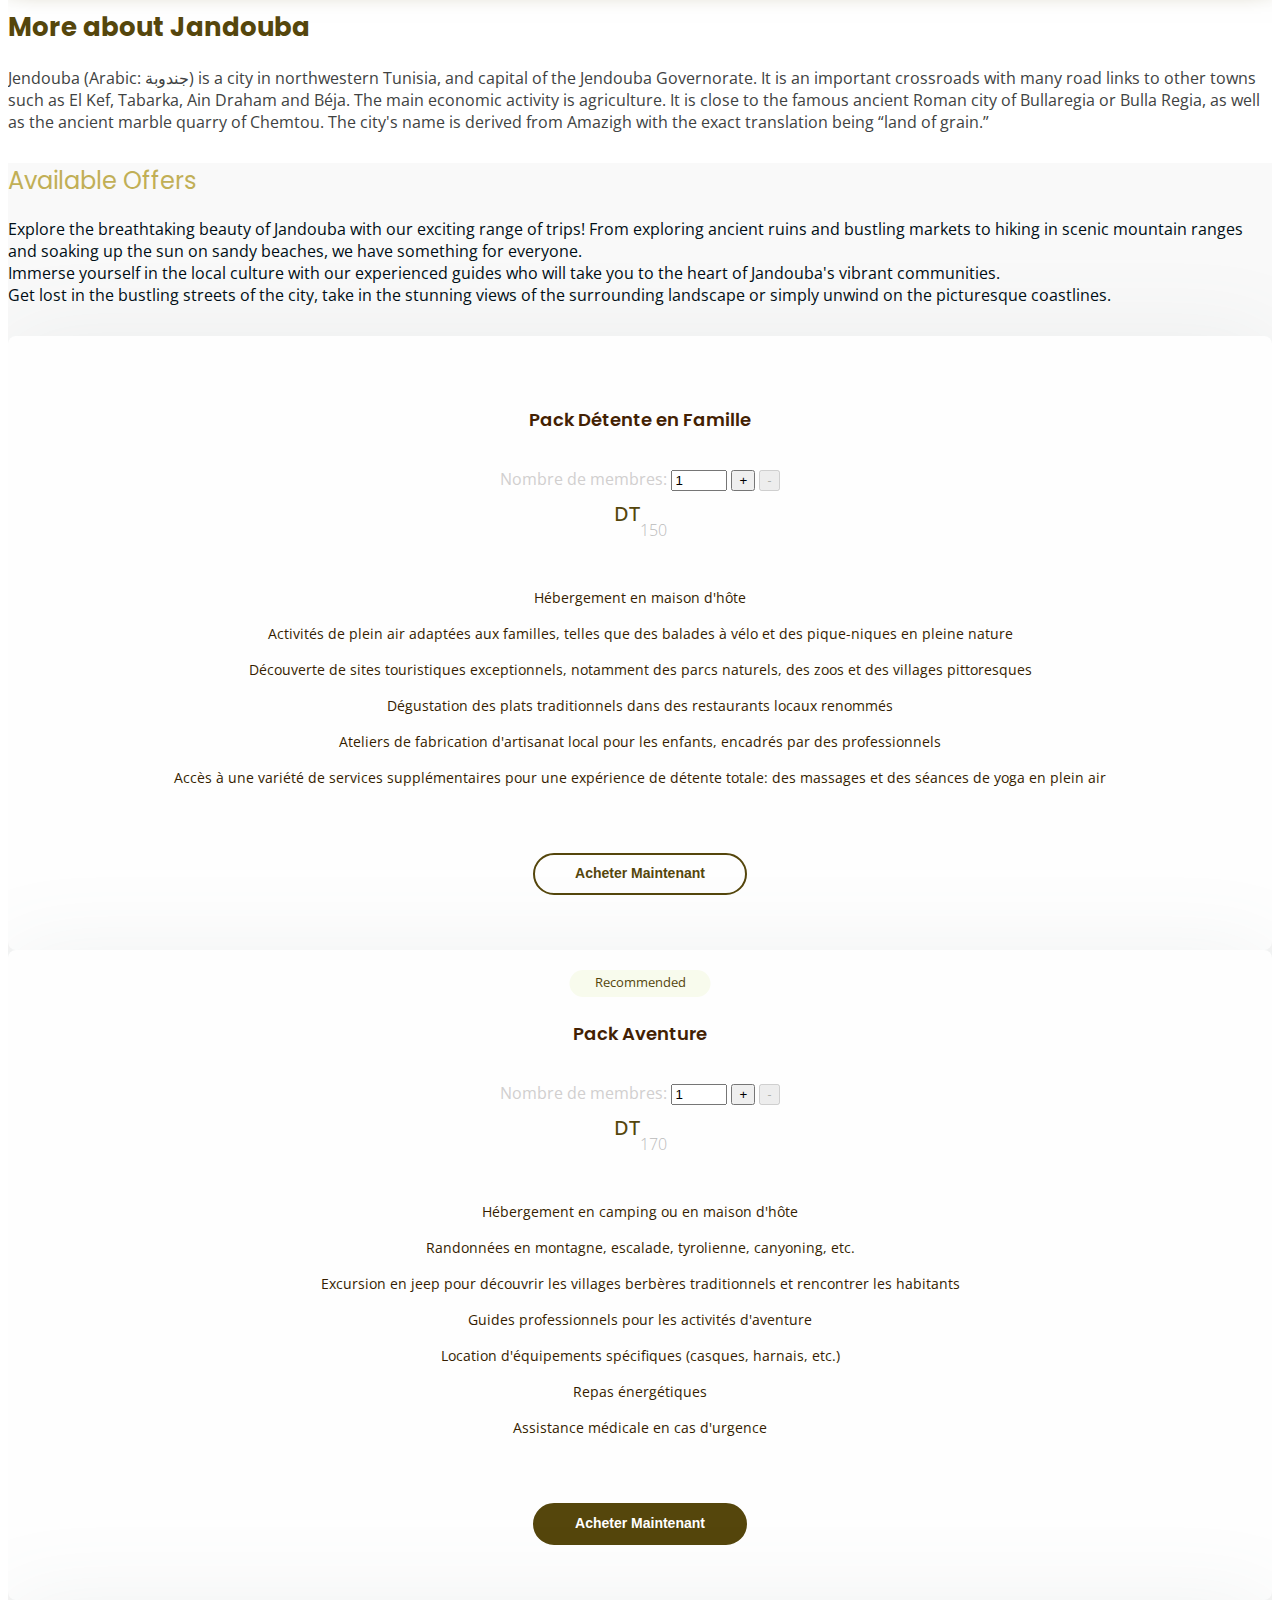
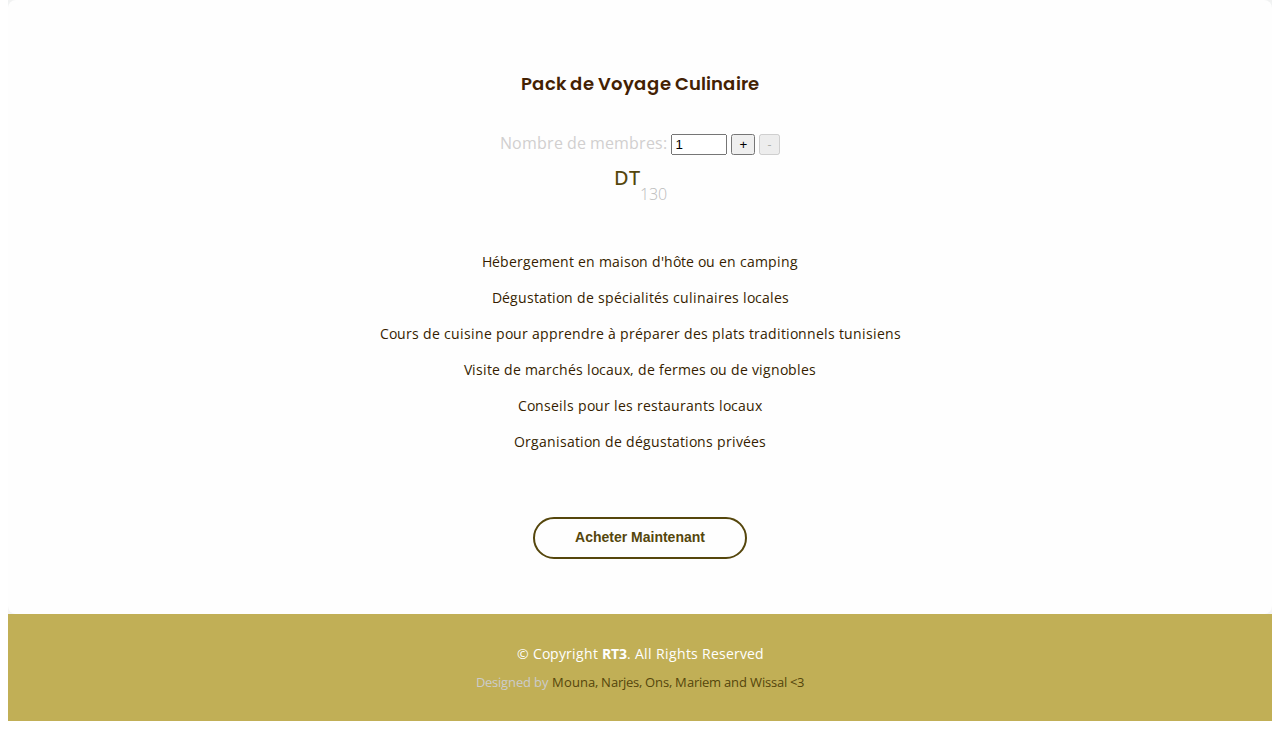
==== commit f01c74e9: "price updates" ====
--- a/jandouba-details.html
+++ b/jandouba-details.html
@@ -164,6 +164,12 @@
     </section><!-- End Portfolio Details Section -->
 
   </main><!-- End #main -->
+
+
+
+
+
+  
 <!-- ======= Pricing Section ======= -->
 <section id="pricing" class="pricing">
   <div class="container">
@@ -178,7 +184,13 @@
       <div class="col-lg-4 col-md-6">
         <div class="box">
           <h3>Pack Détente en Famille</h3>
-          <h4><sup>DT</sup>150<span> / personne</span></h4>
+          <div>
+            <label for="pack1-size">Nombre de membres:</label>
+            <input type="number" id="pack1-size" name="pack1-size" min="1" max="10" value="1">
+            <button  id="pack1-add-member" type="button" class="btn btn-warning btn-sm">+</button>
+            <button id="pack1-remove-member" type="button" class="btn btn-secondary btn-sm" disabled>-</button>
+          </div>
+          <h4><sup>DT</sup><span id="pack1-price">150</span><span></span></h4>
           <ul>
             <li>Hébergement en maison d'hôte</li>
             <li>Activités de plein air adaptées aux familles, telles que des balades à vélo et des pique-niques en pleine nature</li>
@@ -194,11 +206,18 @@
       </div>
       
 
+
       <div class="col-lg-4 col-md-6 mt-4 mt-md-0">
         <div class="box recommended">
           <span class="recommended-badge">Recommended</span>
           <h3>Pack Aventure</h3>
-          <h4><sup>DT</sup>170<span> / personne</span></h4>
+          <div>
+            <label for="pack2-size">Nombre de membres:</label>
+            <input type="number" id="pack2-size" name="pack1-size" min="1" max="10" value="1">
+            <button  id="pack2-add-member" type="button" class="btn btn-warning btn-sm">+</button>
+            <button id="pack2-remove-member" type="button" class="btn btn-secondary btn-sm" disabled>-</button>
+          </div>
+          <h4><sup>DT</sup><span id="pack2-price">170</span><span></span></h4>
           <ul>
             <li>Hébergement en camping ou en maison d'hôte</li>
             <li>Randonnées en montagne, escalade, tyrolienne, canyoning, etc.</li>
@@ -213,11 +232,17 @@
           </div>
         </div>
       </div>
-
+      
       <div class="col-lg-4 col-md-6 mt-4 mt-lg-0">
         <div class="box">
           <h3>Pack de Voyage Culinaire </h3>
-          <h4><sup>DT</sup>130<span> / personne</span></h4>
+          <div>
+            <label for="pack3-size">Nombre de membres:</label>
+            <input type="number" id="pack3-size" name="pack3-size" min="1" max="10" value="1">
+            <button  id="pack3-add-member" type="button" class="btn btn-warning btn-sm">+</button>
+            <button id="pack3-remove-member" type="button" class="btn btn-secondary btn-sm" disabled>-</button>
+          </div>
+          <h4><sup>DT</sup><span id="pack3-price">130</span><span></span></h4>
           <ul>
             <li>Hébergement en maison d'hôte ou en camping</li>
             <li>Dégustation de spécialités culinaires locales</li>
@@ -233,8 +258,113 @@
       </div>
 
     </div>
-
+    
   </div>
+<script>
+ // Pack 1 JavaScript code
+const pack1SizeInput = document.getElementById("pack1-size");
+const pack1PriceSpan = document.getElementById("pack1-price");
+const pack1AddMemberBtn = document.getElementById("pack1-add-member");
+const pack1RemoveMemberBtn = document.getElementById("pack1-remove-member");
+
+let pack1Price = 150; // default price for one member
+
+pack1SizeInput.addEventListener("change", updatePack1Price);
+pack1AddMemberBtn.addEventListener("click", addPack1Member);
+pack1RemoveMemberBtn.addEventListener("click", removePack1Member);
+
+function updatePack1Price() {
+  const pack1Size = pack1SizeInput.value;
+  pack1PriceSpan.innerText = pack1Price * pack1Size;
+  
+  // enable/disable remove member button based on pack size
+  if (pack1Size > 1) {
+    pack1RemoveMemberBtn.disabled = false;
+  } else {
+    pack1RemoveMemberBtn.disabled = true;
+  }
+}
+
+function addPack1Member() {
+  pack1SizeInput.value++;
+  updatePack1Price();
+}
+
+function removePack1Member() {
+  pack1SizeInput.value--;
+  updatePack1Price();
+}
+// Pack 2 JavaScript code
+const pack2SizeInput = document.getElementById("pack2-size");
+const pack2PriceSpan = document.getElementById("pack2-price");
+const pack2AddMemberBtn = document.getElementById("pack2-add-member");
+const pack2RemoveMemberBtn = document.getElementById("pack2-remove-member");
+
+let pack2Price = 170; // default price for one member
+
+pack2SizeInput.addEventListener("change", updatePack2Price);
+pack2AddMemberBtn.addEventListener("click", addPack2Member);
+pack2RemoveMemberBtn.addEventListener("click", removePack2Member);
+
+function updatePack2Price() {
+  const pack2Size = pack2SizeInput.value;
+  pack2PriceSpan.innerText = pack2Price * pack2Size;
+  
+  // enable/disable remove member button based on pack size
+  if (pack2Size > 1) {
+    pack2RemoveMemberBtn.disabled = false;
+  } else {
+    pack2RemoveMemberBtn.disabled = true;
+  }
+}
+
+function addPack2Member() {
+  pack2SizeInput.value++;
+  updatePack2Price();
+}
+
+function removePack2Member() {
+  pack2SizeInput.value--;
+  updatePack2Price();
+}
+
+// Pack 3 JavaScript code
+const pack3SizeInput = document.getElementById("pack3-size");
+const pack3PriceSpan = document.getElementById("pack3-price");
+const pack3AddMemberBtn = document.getElementById("pack3-add-member");
+const pack3RemoveMemberBtn = document.getElementById("pack3-remove-member");
+
+let pack3Price = 130; // default price for one member
+
+pack3SizeInput.addEventListener("change", updatePack3Price);
+pack3AddMemberBtn.addEventListener("click", addPack3Member);
+pack3RemoveMemberBtn.addEventListener("click", removePack3Member);
+
+function updatePack3Price() {
+  const pack3Size = pack3SizeInput.value;
+  pack3PriceSpan.innerText = pack3Price * pack3Size;
+  
+  // enable/disable remove member button based on pack size
+  if (pack3Size > 1) {
+    pack3RemoveMemberBtn.disabled = false;
+  } else {
+    pack3RemoveMemberBtn.disabled = true;
+  }
+}
+
+function addPack3Member() {
+  pack3SizeInput.value++;
+  updatePack3Price();
+}
+
+function removePack3Member() {
+  pack3SizeInput.value--;
+  updatePack3Price();
+}
+
+
+  </script>
+
 </section><!-- End Pricing Section -->
 
   
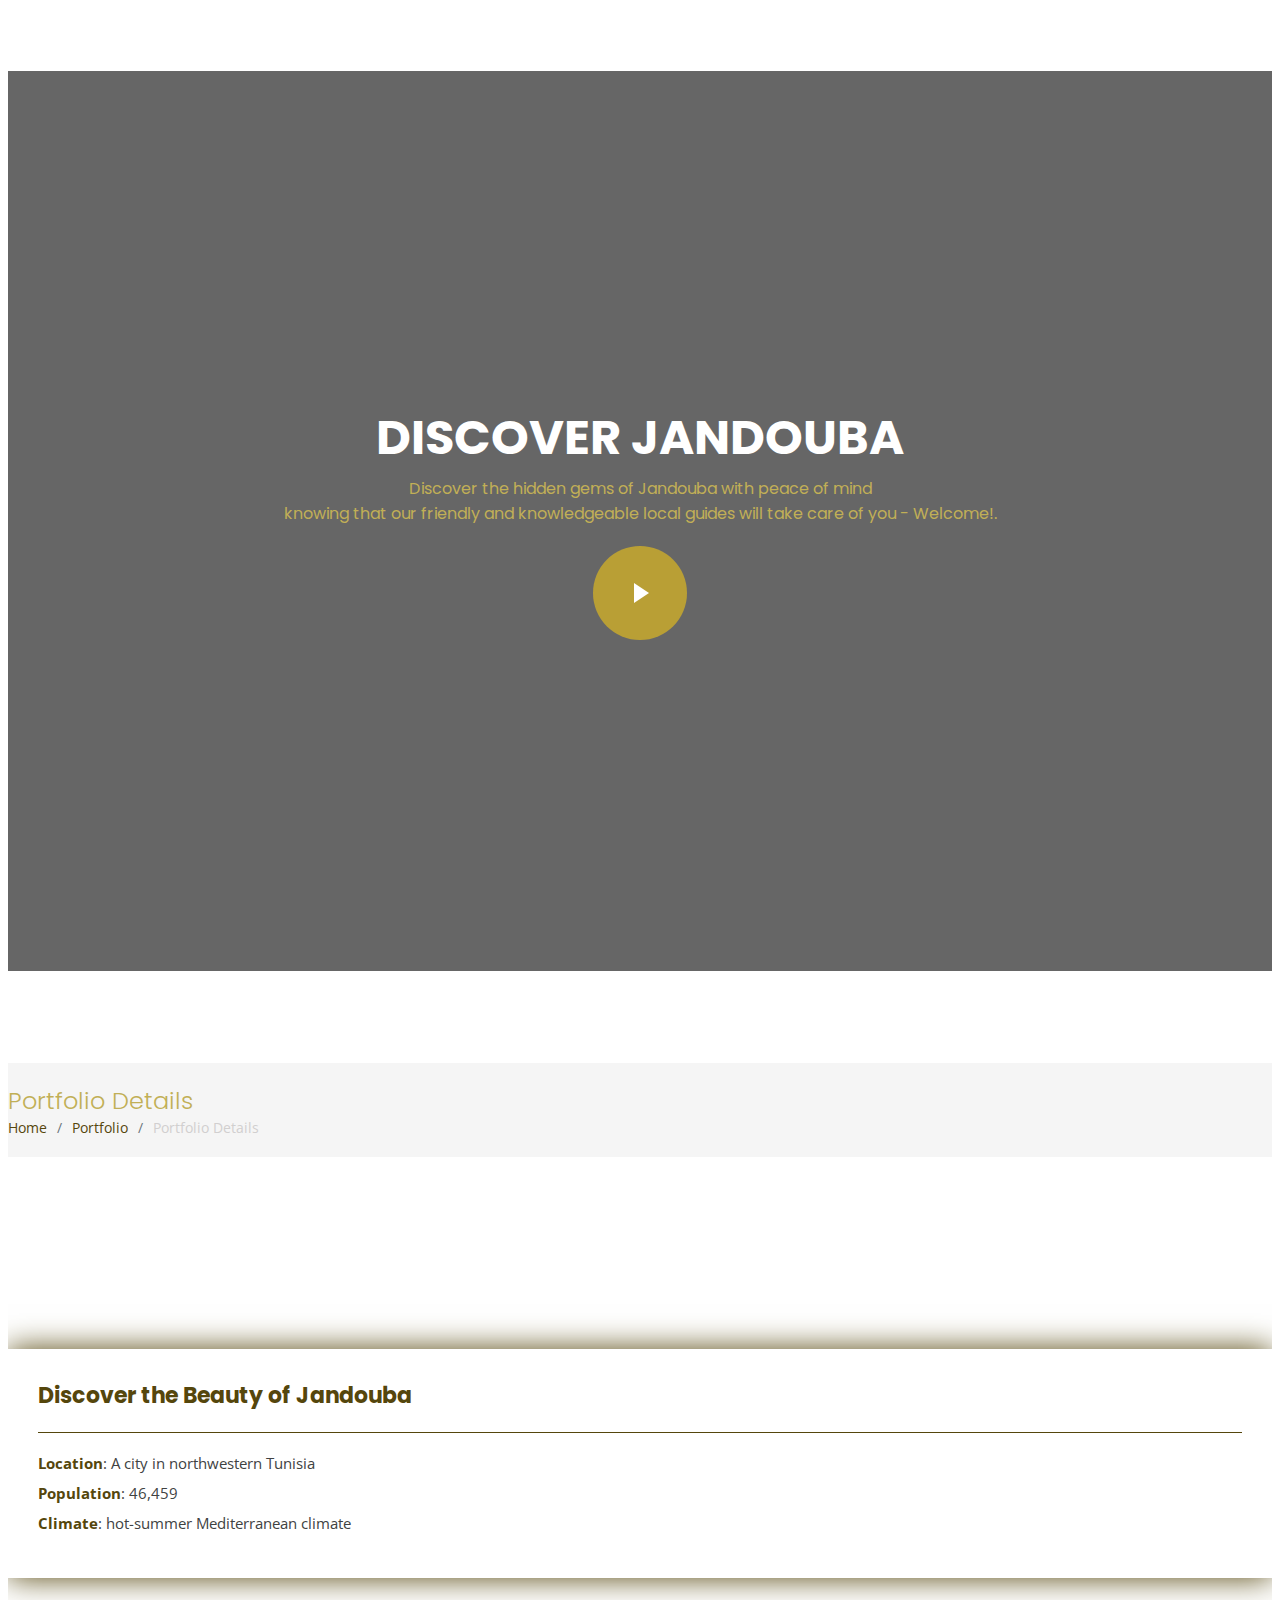
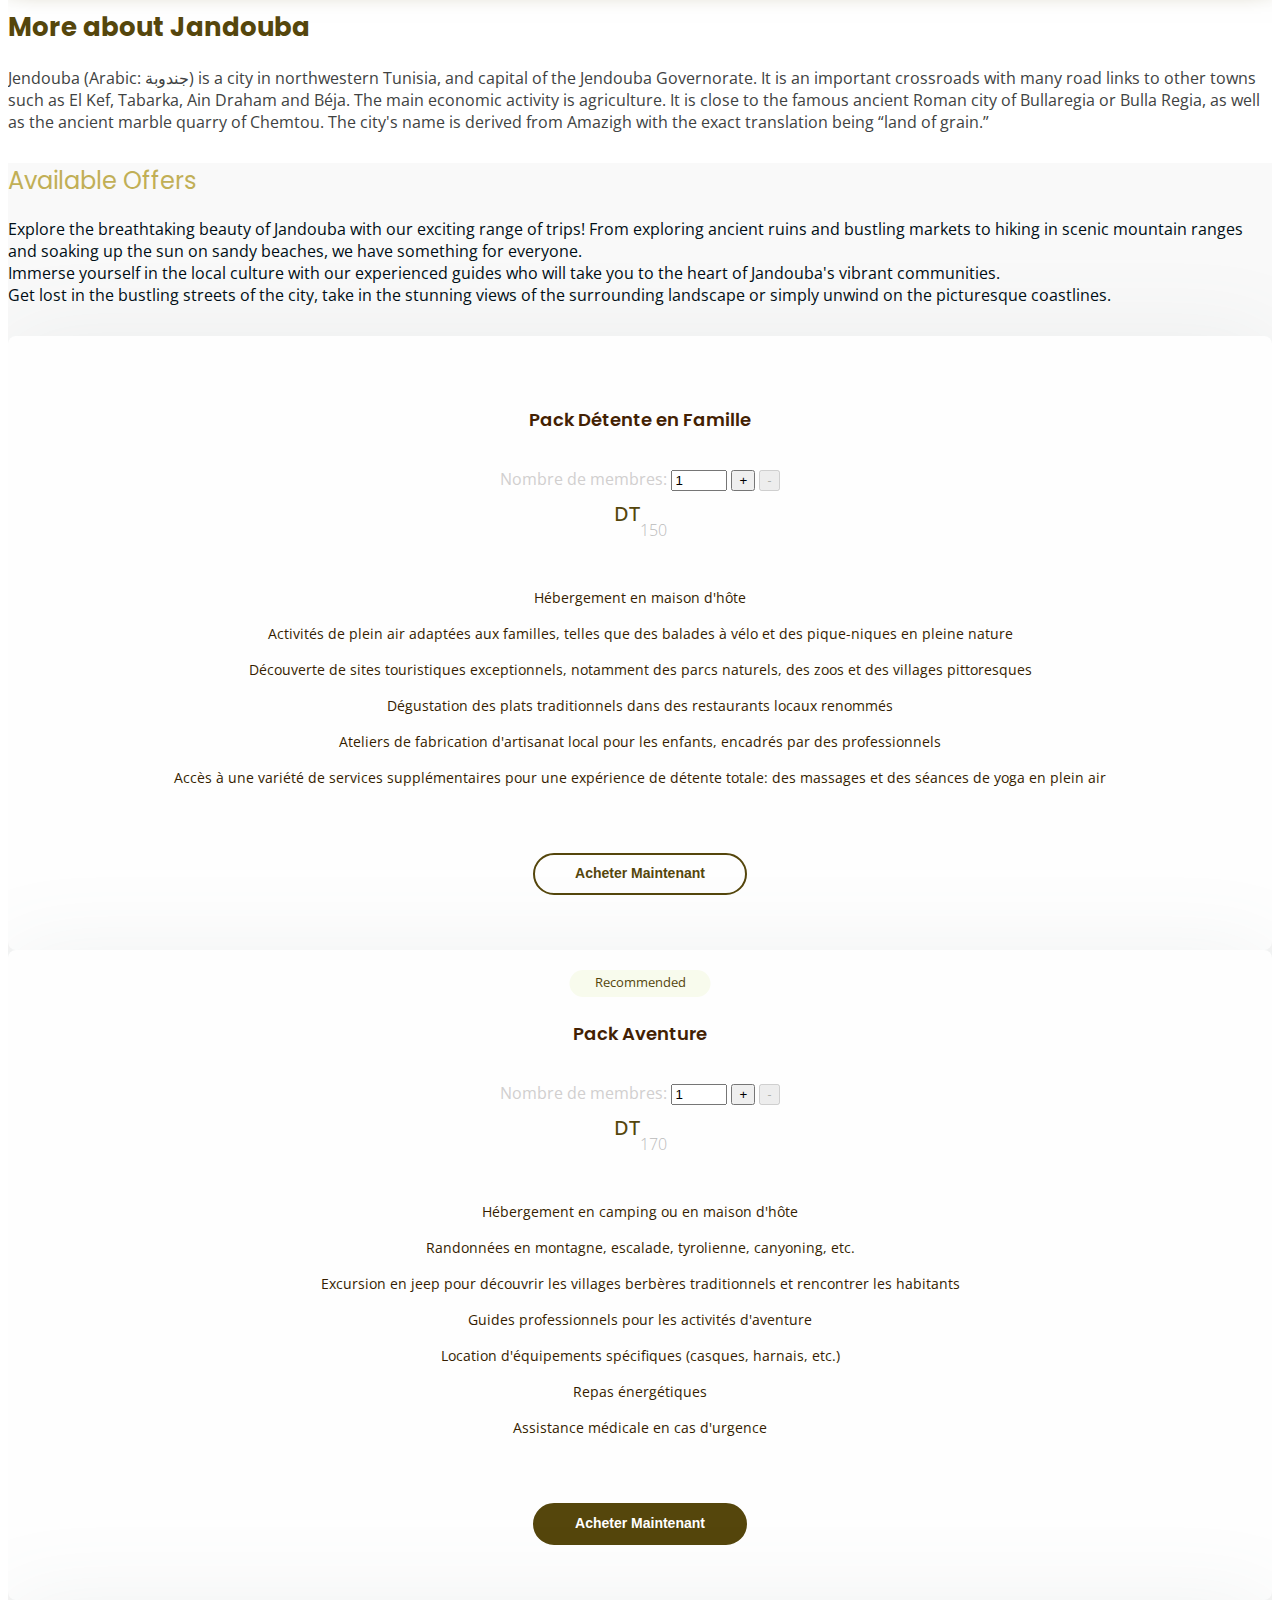
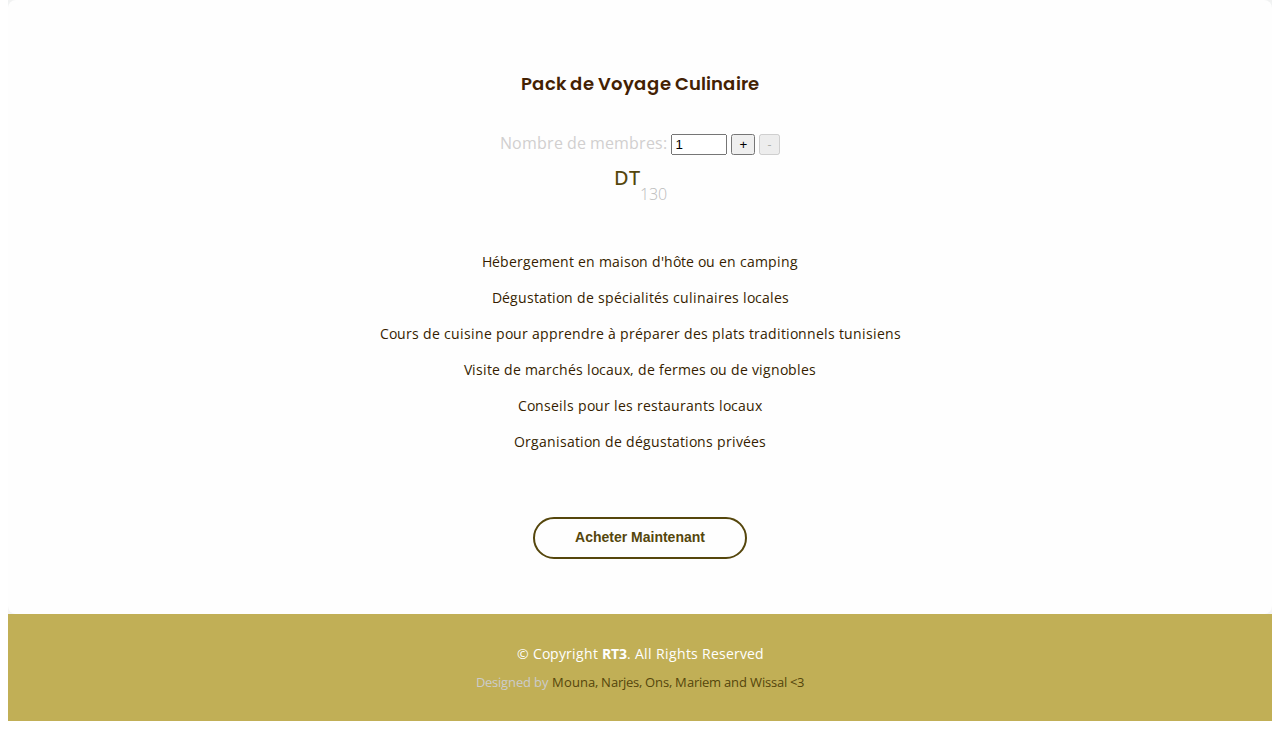
==== commit ebfcee70: "updates" ====
--- a/jandouba-details.html
+++ b/jandouba-details.html
@@ -41,34 +41,20 @@
 
       <nav id="navbar" class="navbar">
         <ul>
-          <li><a class="nav-link scrollto " href="#hero">Home</a></li>
-          <li><a class="nav-link scrollto" href="#about">About</a></li>
-          <li><a class="nav-link scrollto" href="#services">Services</a></li>
-          <li><a class="nav-link scrollto active" href="#portfolio">Portfolio</a></li>
-          <li><a class="nav-link scrollto" href="#team">Team</a></li>
-          <li class="dropdown"><a href="#"><span>Drop Down</span> <i class="bi bi-chevron-down"></i></a>
-            <ul>
-              <li><a href="#">Drop Down 1</a></li>
-              <li class="dropdown"><a href="#"><span>Deep Drop Down</span> <i class="bi bi-chevron-right"></i></a>
-                <ul>
-                  <li><a href="#">Deep Drop Down 1</a></li>
-                  <li><a href="#">Deep Drop Down 2</a></li>
-                  <li><a href="#">Deep Drop Down 3</a></li>
-                  <li><a href="#">Deep Drop Down 4</a></li>
-                  <li><a href="#">Deep Drop Down 5</a></li>
-                </ul>
-              </li>
-              <li><a href="#">Drop Down 2</a></li>
-              <li><a href="#">Drop Down 3</a></li>
-              <li><a href="#">Drop Down 4</a></li>
-            </ul>
-          </li>
-          <li><a class="nav-link scrollto" href="#contact">Contact</a></li>
+          <li><a class="nav-link scrollto " href="index.html">Home</a></li>
+          <li><a class="nav-link scrollto" href="index.html">About</a></li>
+          <li><a class="nav-link scrollto" href="index.html">Services</a></li>
+          <li><a class="nav-link" href="quiz.html">TuniQuizz</a></li>
+          <li><a class="nav-link scrollto" href="index.html">Team</a></li>
+          <li><a class="nav-link scrollto" href="index.html">Contact</a></li>
         </ul>
         <i class="bi bi-list mobile-nav-toggle"></i>
       </nav><!-- .navbar -->
     </div>
-  </header><!-- End Header -->
+  </header>
+  
+<!-- End Header -->
+
 <!-- ======= Hero Section ======= -->
 <section id="hero">
   <div class="hero-container" data-aos="zoom-in" data-aos-delay="100">
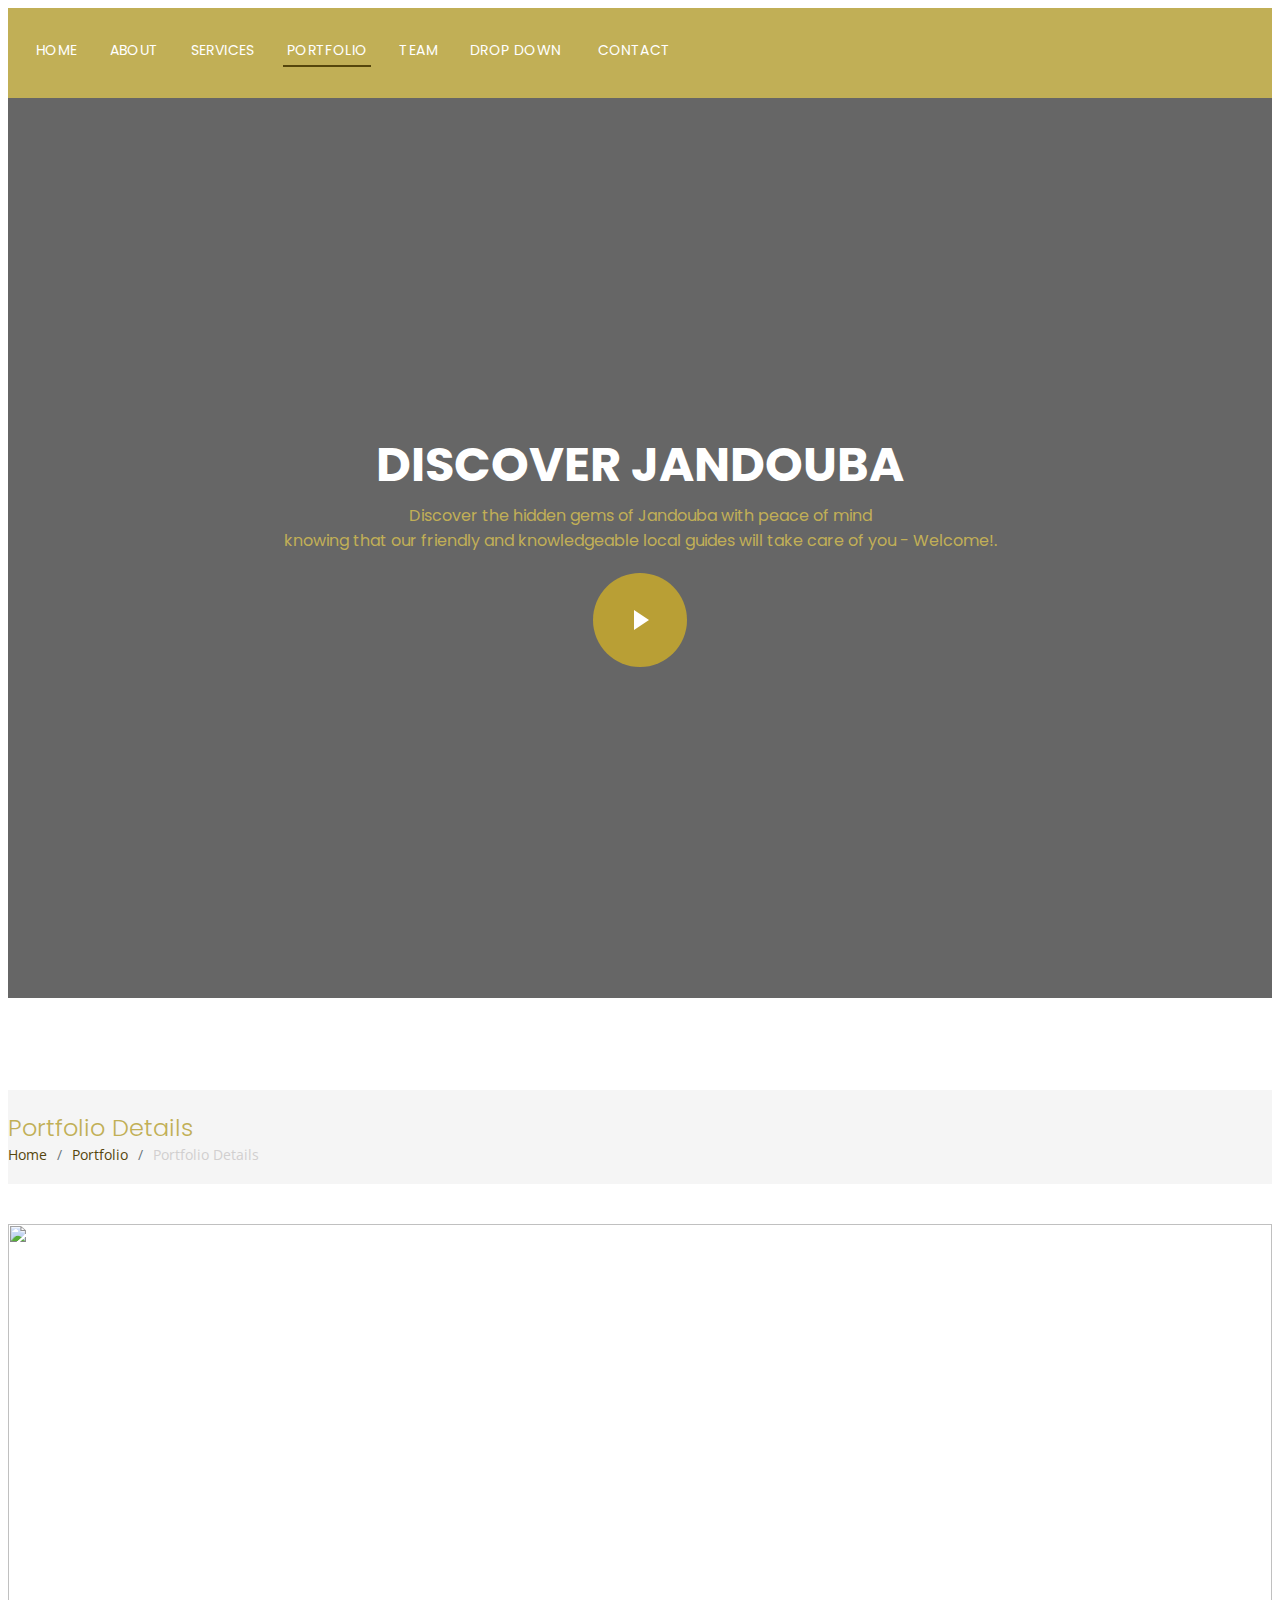
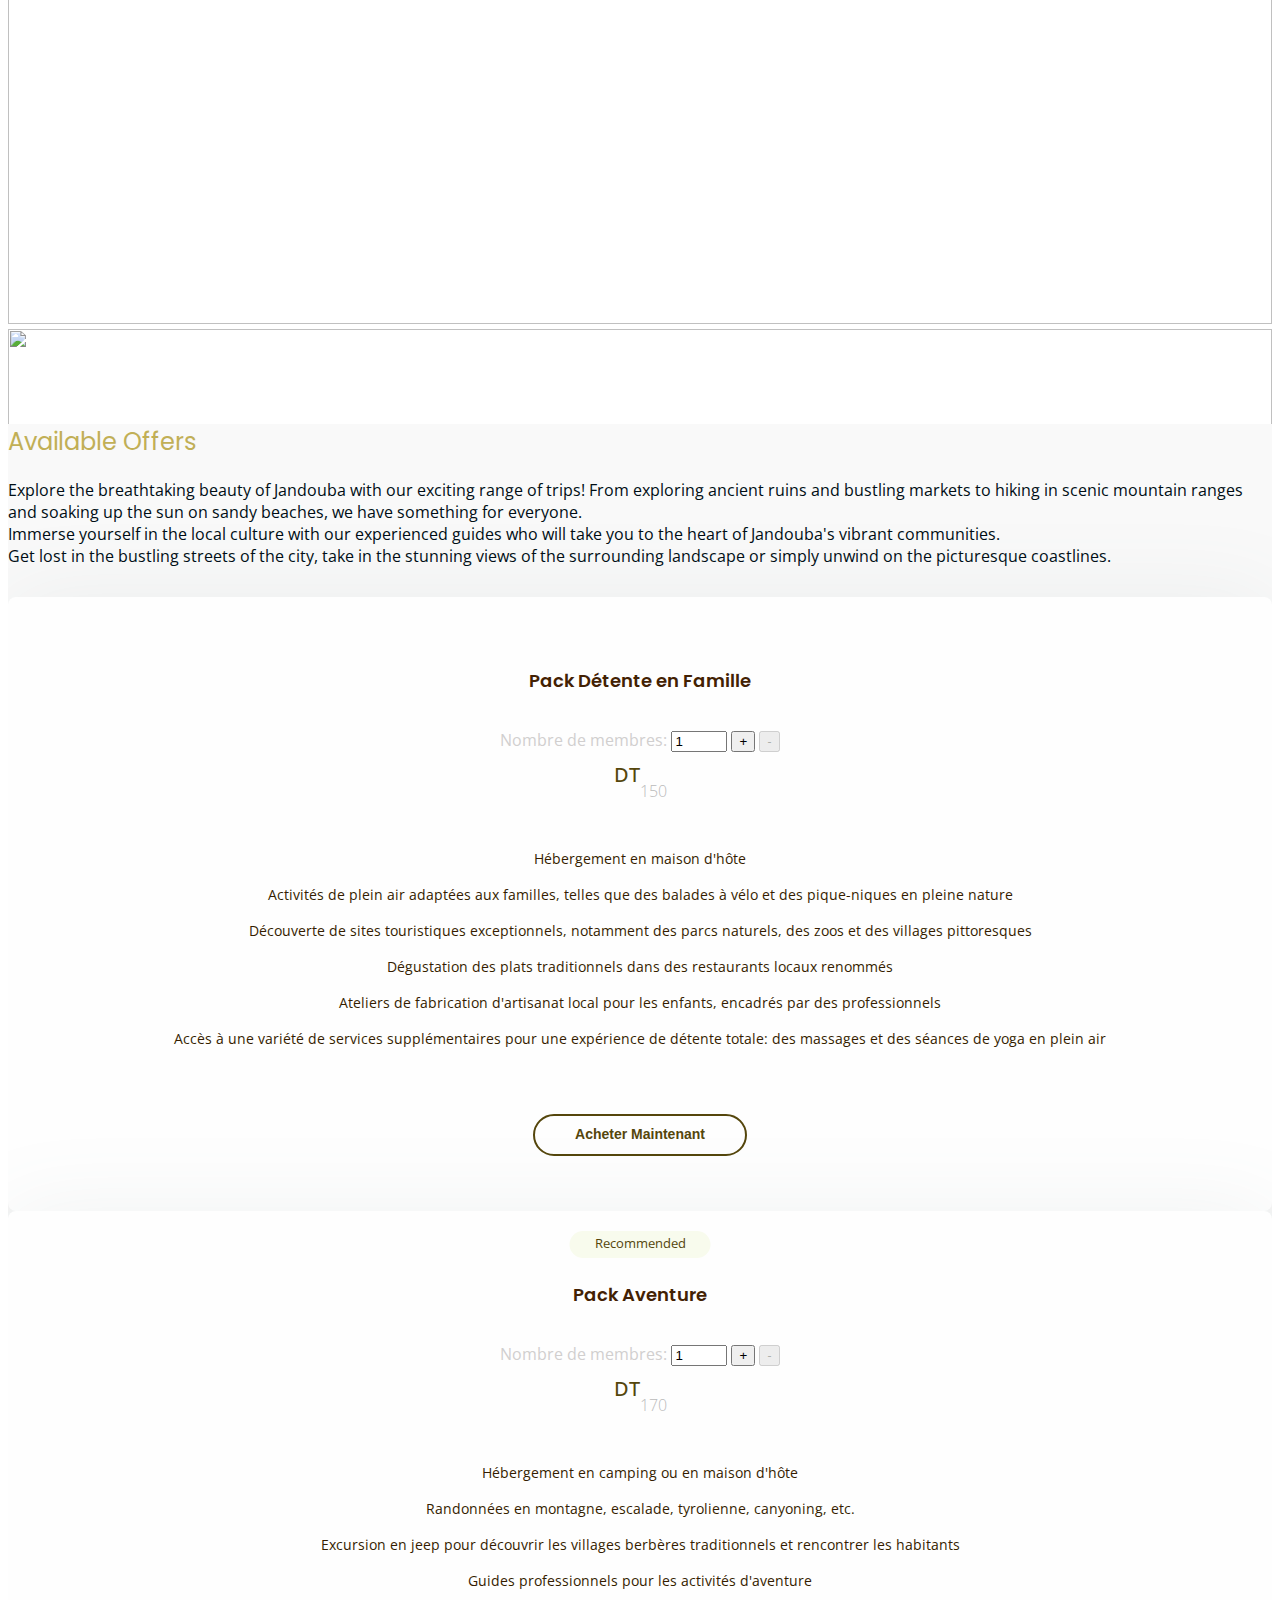
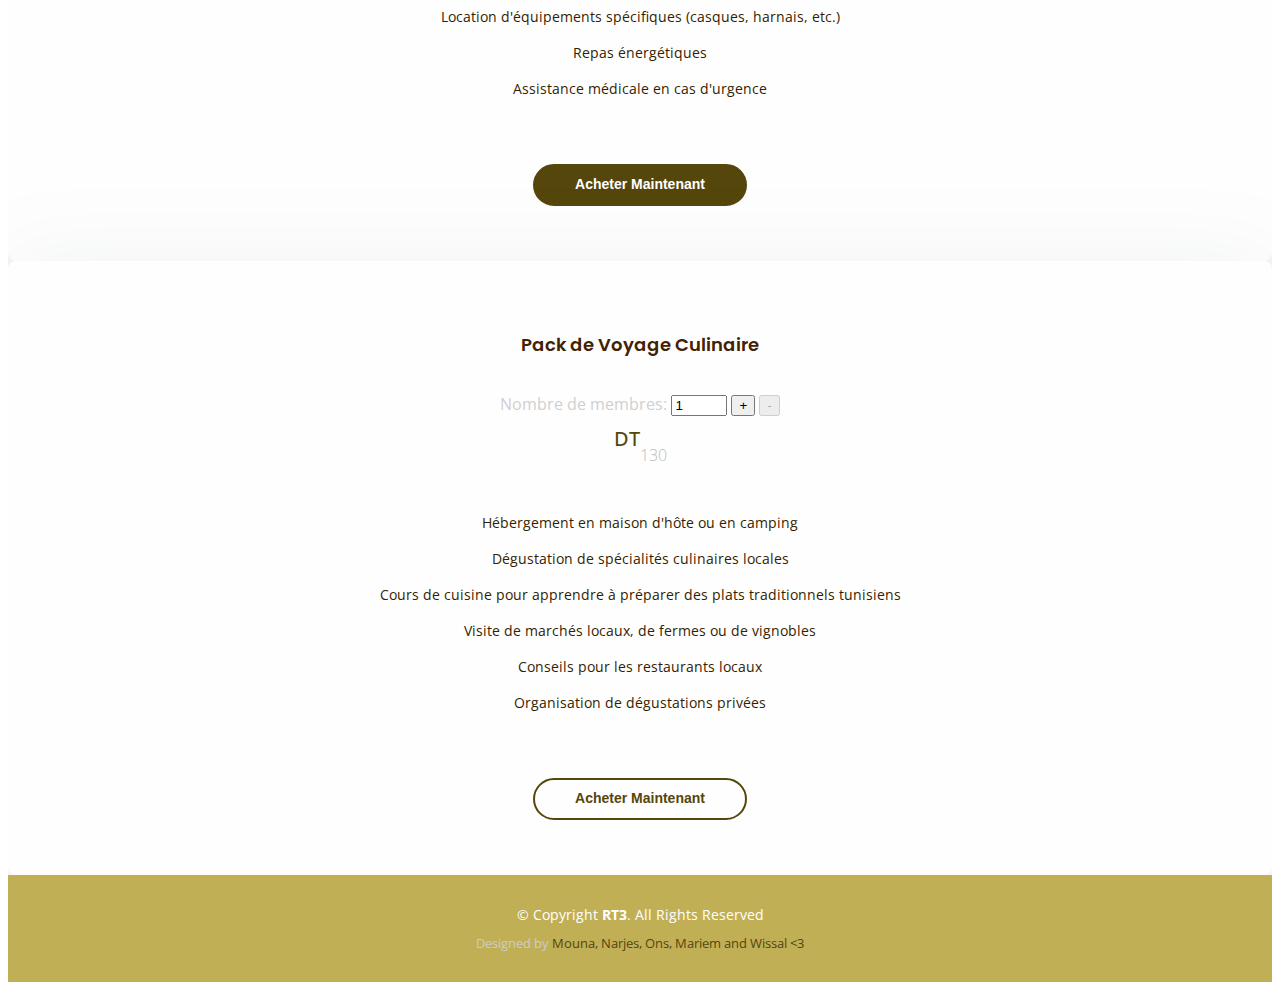
==== commit 883bc03d: "." ====
--- a/jandouba-details.html
+++ b/jandouba-details.html
@@ -41,20 +41,34 @@
 
       <nav id="navbar" class="navbar">
         <ul>
-          <li><a class="nav-link scrollto " href="index.html">Home</a></li>
-          <li><a class="nav-link scrollto" href="index.html">About</a></li>
-          <li><a class="nav-link scrollto" href="index.html">Services</a></li>
-          <li><a class="nav-link" href="quiz.html">TuniQuizz</a></li>
-          <li><a class="nav-link scrollto" href="index.html">Team</a></li>
-          <li><a class="nav-link scrollto" href="index.html">Contact</a></li>
+          <li><a class="nav-link scrollto " href="#hero">Home</a></li>
+          <li><a class="nav-link scrollto" href="#about">About</a></li>
+          <li><a class="nav-link scrollto" href="#services">Services</a></li>
+          <li><a class="nav-link scrollto active" href="#portfolio">Portfolio</a></li>
+          <li><a class="nav-link scrollto" href="#team">Team</a></li>
+          <li class="dropdown"><a href="#"><span>Drop Down</span> <i class="bi bi-chevron-down"></i></a>
+            <ul>
+              <li><a href="#">Drop Down 1</a></li>
+              <li class="dropdown"><a href="#"><span>Deep Drop Down</span> <i class="bi bi-chevron-right"></i></a>
+                <ul>
+                  <li><a href="#">Deep Drop Down 1</a></li>
+                  <li><a href="#">Deep Drop Down 2</a></li>
+                  <li><a href="#">Deep Drop Down 3</a></li>
+                  <li><a href="#">Deep Drop Down 4</a></li>
+                  <li><a href="#">Deep Drop Down 5</a></li>
+                </ul>
+              </li>
+              <li><a href="#">Drop Down 2</a></li>
+              <li><a href="#">Drop Down 3</a></li>
+              <li><a href="#">Drop Down 4</a></li>
+            </ul>
+          </li>
+          <li><a class="nav-link scrollto" href="#contact">Contact</a></li>
         </ul>
         <i class="bi bi-list mobile-nav-toggle"></i>
       </nav><!-- .navbar -->
     </div>
-  </header>
-  
-<!-- End Header -->
-
+  </header><!-- End Header -->
 <!-- ======= Hero Section ======= -->
 <section id="hero">
   <div class="hero-container" data-aos="zoom-in" data-aos-delay="100">
@@ -63,6 +77,8 @@
     <a href="https://youtu.be/JoOpZRlXJvc" class="glightbox play-btn mb-4">
       <i class="fa fa-play"></i>
     </a>
+
+
           <br>
     </div>
     <a href="#about" class="btn-get-started">Start Exploring</a>
@@ -88,65 +104,87 @@
 
     <!-- ======= Portfolio Details Section ======= -->
     <section id="portfolio-details" class="portfolio-details">
-      <div class="container">
-
-        <div class="row gy-4">
-
-          <div class="col-lg-8">
+      <div class="container" style="height: 800px;">
+
+        <div class="row gy-8" style="height: 1200px;">
+
+          <div class="col-lg-8" style="height: 1000px;">
             <div class="portfolio-details-slider swiper">
               <div class="swiper-wrapper align-items-center">
 
                 <div class="swiper-slide">
-                  <img src="assets/img/portfolio/Jandouba2.jpg" alt="">
-                </div>
-
-                <div class="swiper-slide">
-                  <img src="assets/img/portfolio/Jandouba3.jpg" alt="">
-                </div>
-
-                <div class="swiper-slide">
-                  <img src="assets/img/portfolio/Jandouba4.jpg" alt="">
-                </div>
-
-                <div class="swiper-slide">
-                  <img src="assets/img/portfolio/Jandouba6.jpg" alt="">
-                </div>
-
-                <div class="swiper-slide">
-                  <img src="assets/img/portfolio/Jandouba1.jpg" alt="">
-                </div>
-
-                <div class="swiper-slide">
-                  <img src="assets/img/portfolio/Jandouba5.jpg" alt="">
-                </div>
-            
+                  <img src="assets/img/portfolio/Jandouba2.jpg" alt="" style="height: 700px;">
+                </div>
+
+                <div class="swiper-slide">
+                  <img src="assets/img/portfolio/Jandouba3.jpg" alt="" style="height: 700px;">
+                </div>
+
+                <div class="swiper-slide">
+                  <img src="assets/img/portfolio/Jandouba4.jpg" alt="" style="height: 700px;">
+                </div>
+
+                <div class="swiper-slide">
+                  <img src="assets/img/portfolio/Jandouba6.jpg" alt="" style="height: 620px;">
+                </div>
+
+                <div class="swiper-slide">
+                  <img src="assets/img/portfolio/Jandouba1.jpg" alt="" style="height: 620px;">
+                </div>
+
+                <div class="swiper-slide">
+                  <img src="assets/img/portfolio/Jandouba5.jpg" alt="" style="height: 620px;" >
+                </div>
+
               </div>
               <div class="swiper-pagination"></div>
             </div>
           </div>
-
-          <div class="col-lg-4">
-            <div class="portfolio-info">
-              <h3 style="color: #55460C;">Discover the Beauty of Jandouba</h3>
-              <ul>
-                <li style="color: #404242;"><strong style="color: #55460C;">Location</strong>: A city in northwestern Tunisia</li>
-                <li style="color: #404242;"><strong style="color: #55460C;">Population</strong>: 46,459</li>
-                <li style="color: #404242;"><strong style="color: #55460C;">Climate</strong>: hot-summer Mediterranean climate</li>
-              </ul>
+          <div class="col-lg-4" style="height:600px;">
+
+            <div class="swiper-slide">
+              <div class="portfolio-info">
+                <h3 style="color: #55460C;">Discover the Beauty of Jandouba</h3>
+                <ul>
+                  <li style="color: #404242;"><strong style="color: #55460C;">Location</strong>: A city in northwestern Tunisia</li>
+                  <li style="color: #404242;"><strong style="color: #55460C;">Population</strong>: 46,459</li>
+                  <li style="color: #404242;"><strong style="color: #55460C;">Climate</strong>: hot-summer Mediterranean climate</li>
+                </ul>
+                <div class="accordion" id="accordionExample" style="color: #000;">
+                  <div class="accordion-item">
+                    <h2 class="accordion-header" id="headingOne"  style="color:white;font-size: 12px ">
+                      <button class="accordion-button custom-btn" type="button" data-bs-toggle="collapse" aria-expanded="false" data-bs-target="#collapseOne" aria-controls="collapseOne" >
+                        More about Jandouba
+                      </button>
+                    </h2>
+                    <div id="collapseOne" class="accordion-collapse collapse " aria-labelledby="headingOne" data-bs-parent="#accordionExample">
+                      <div class="accordion-body">
+                        Jendouba (Arabic: جندوبة) is a city in northwestern Tunisia, and capital of the Jendouba Governorate.
+                        It is an important crossroads with many road links to other towns such as El Kef, Tabarka, Ain Draham and Béja. The main economic activity is agriculture.
+                        It is close to the famous ancient Roman city of Bullaregia or Bulla Regia, as well as the ancient marble quarry of Chemtou.
+                        The city's name is derived from Amazigh with the exact translation being “land of grain.”
+                      </div>
+                    </div>
+                  </div>
+                </div>
+                <div class="col-lg-4">
+                  <div class="text-center">
+                    <img src="assets/img/J.png" alt="" style="height: 380px ; float: center">
+                  </div>
+                </div>
+              </div>
+
             </div>
-            <div class="portfolio-description">
-              <h2 style="color: #55460C;">More about Jandouba</h2>
-              <p style="color: #404242;">
-                Jendouba (Arabic: جندوبة) is a city in northwestern Tunisia, and capital of the Jendouba Governorate. 
-                It is an important crossroads with many road links to other towns such as El Kef, Tabarka, Ain Draham and Béja. The main economic activity is agriculture. 
-                It is close to the famous ancient Roman city of Bullaregia or Bulla Regia, as well as the ancient marble quarry of Chemtou. 
-                The city's name is derived from Amazigh with the exact translation being “land of grain.”              </p>
-            </div>
-          </div>
-
+
+
+
+          </div>
         </div>
 
       </div>
+      </div>
+      </div>
+
     </section><!-- End Portfolio Details Section -->
 
   </main><!-- End #main -->
--- a/assets/css/jandoubastyle.css
+++ b/assets/css/jandoubastyle.css
@@ -146,7 +146,7 @@
   animation: none;
   border-radius: 0;
 }
-#
+
 
 
 /*--------------------------------------------------------------
@@ -519,6 +519,25 @@
     margin-bottom: 30px;
   }
 }
+.custom-btn {
+  background-color: #55460C;
+  color: #fff;
+}
+
+.custom-btn:hover {
+  background-color: #fff;
+  color: #55460C !important;
+}
+
+.custom-btn:focus {
+  background-color: #55460C;
+  color: #fff;
+}
+
+.custom-btn:not(.collapsed).active {
+  background-color: transparent !important;
+}
+
 
 #hero .btn-get-started {
   font-family: "Poppins", sans-serif;
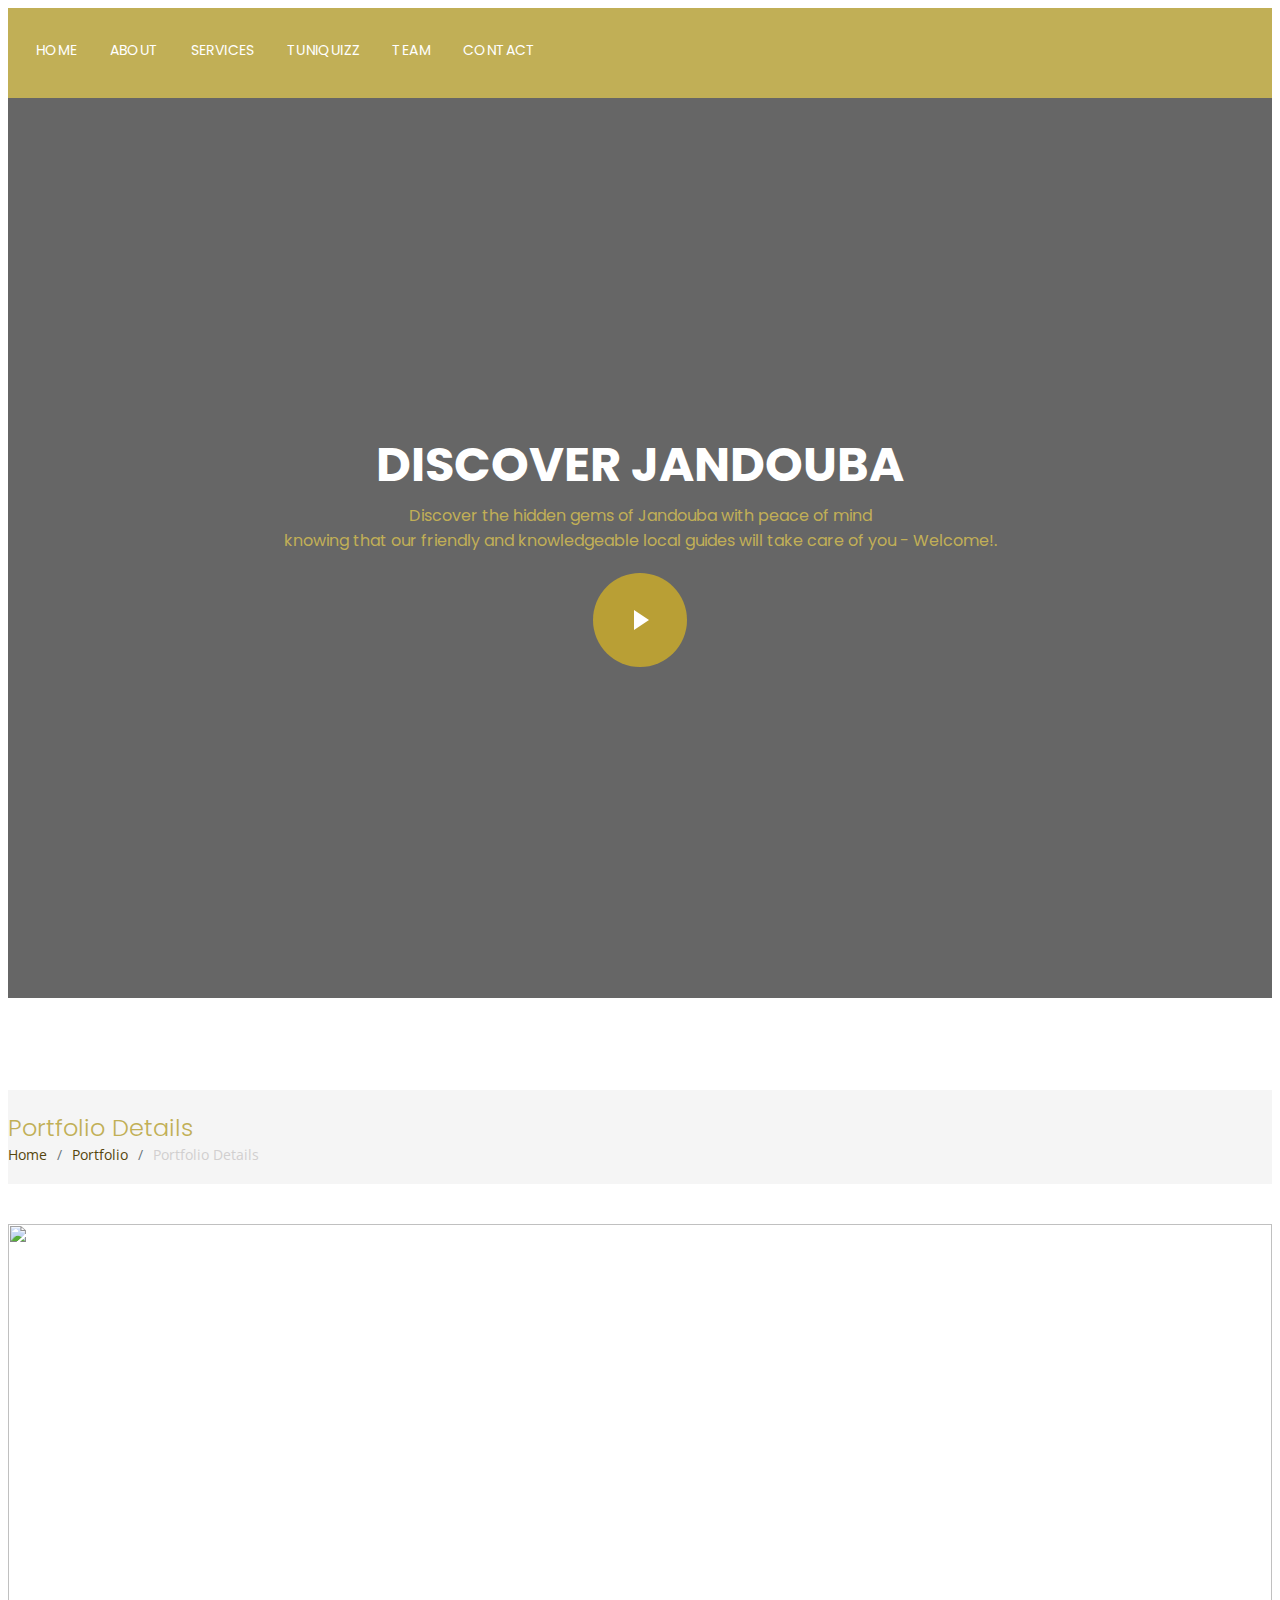
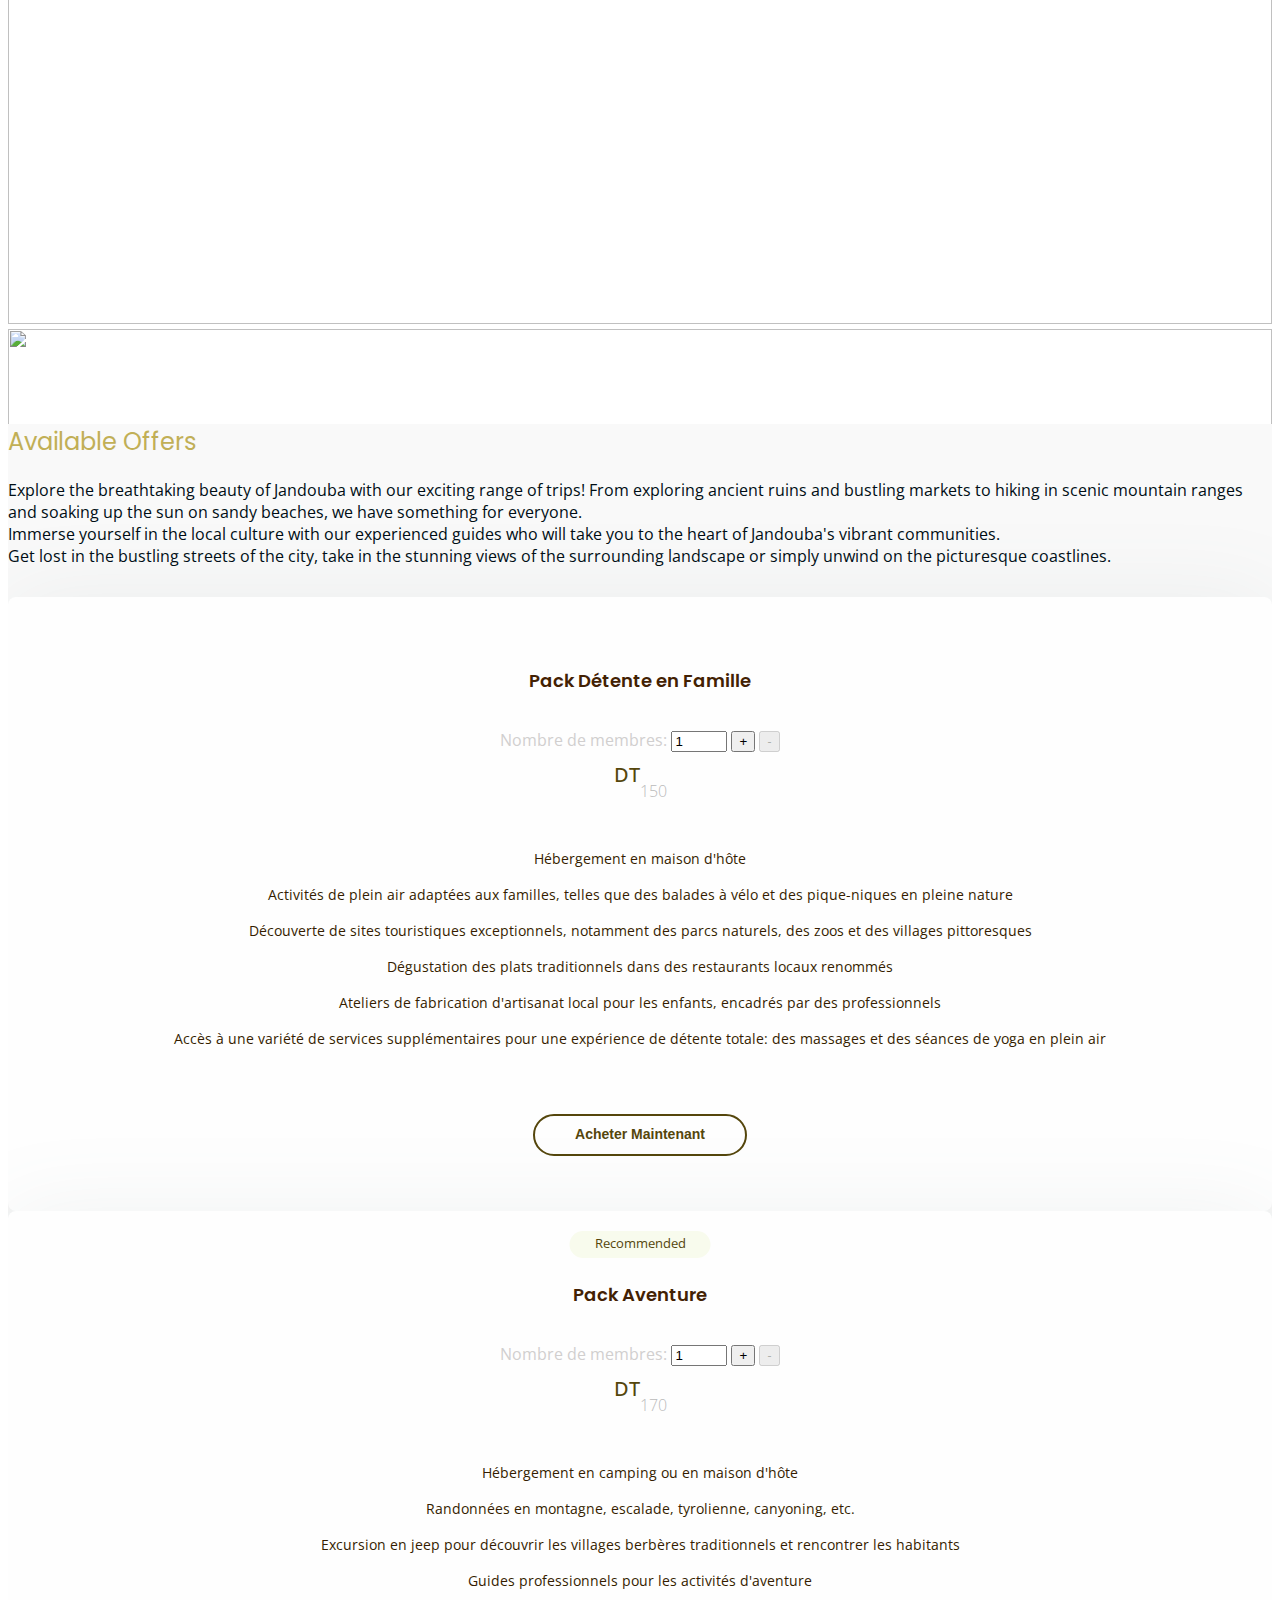
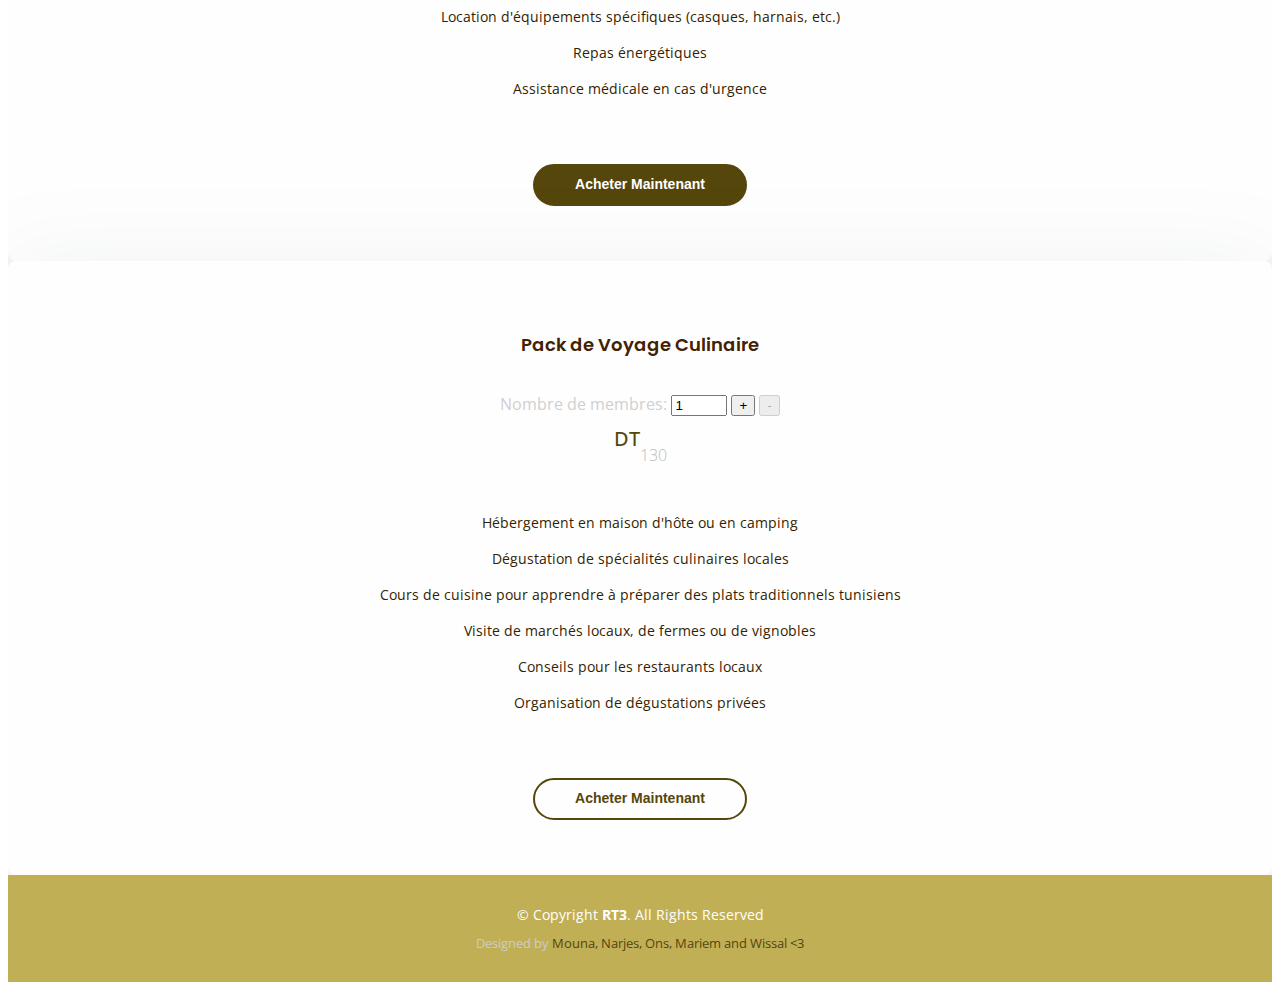
==== commit cd420862: "Update jandouba-details.html" ====
--- a/jandouba-details.html
+++ b/jandouba-details.html
@@ -32,7 +32,7 @@
 <body>
 
   <!-- ======= Header ======= -->
-  <header id="header" class="fixed-top d-flex align-items-center ">
+    <header id="header" class="fixed-top d-flex align-items-center ">
     <div class="container d-flex justify-content-between align-items-center">
 
       <div id="logo">
@@ -41,29 +41,12 @@
 
       <nav id="navbar" class="navbar">
         <ul>
-          <li><a class="nav-link scrollto " href="#hero">Home</a></li>
-          <li><a class="nav-link scrollto" href="#about">About</a></li>
-          <li><a class="nav-link scrollto" href="#services">Services</a></li>
-          <li><a class="nav-link scrollto active" href="#portfolio">Portfolio</a></li>
-          <li><a class="nav-link scrollto" href="#team">Team</a></li>
-          <li class="dropdown"><a href="#"><span>Drop Down</span> <i class="bi bi-chevron-down"></i></a>
-            <ul>
-              <li><a href="#">Drop Down 1</a></li>
-              <li class="dropdown"><a href="#"><span>Deep Drop Down</span> <i class="bi bi-chevron-right"></i></a>
-                <ul>
-                  <li><a href="#">Deep Drop Down 1</a></li>
-                  <li><a href="#">Deep Drop Down 2</a></li>
-                  <li><a href="#">Deep Drop Down 3</a></li>
-                  <li><a href="#">Deep Drop Down 4</a></li>
-                  <li><a href="#">Deep Drop Down 5</a></li>
-                </ul>
-              </li>
-              <li><a href="#">Drop Down 2</a></li>
-              <li><a href="#">Drop Down 3</a></li>
-              <li><a href="#">Drop Down 4</a></li>
-            </ul>
-          </li>
-          <li><a class="nav-link scrollto" href="#contact">Contact</a></li>
+          <li><a class="nav-link scrollto " href="index.html">Home</a></li>
+          <li><a class="nav-link scrollto" href="index.html">About</a></li>
+          <li><a class="nav-link scrollto" href="index.html">Services</a></li>
+          <li><a class="nav-link" href="quiz.html">TuniQuizz</a></li>
+          <li><a class="nav-link scrollto" href="index.html">Team</a></li>
+          <li><a class="nav-link scrollto" href="index.html">Contact</a></li>
         </ul>
         <i class="bi bi-list mobile-nav-toggle"></i>
       </nav><!-- .navbar -->
@@ -426,4 +409,4 @@
 
 </body>
 
-</html>+</html>
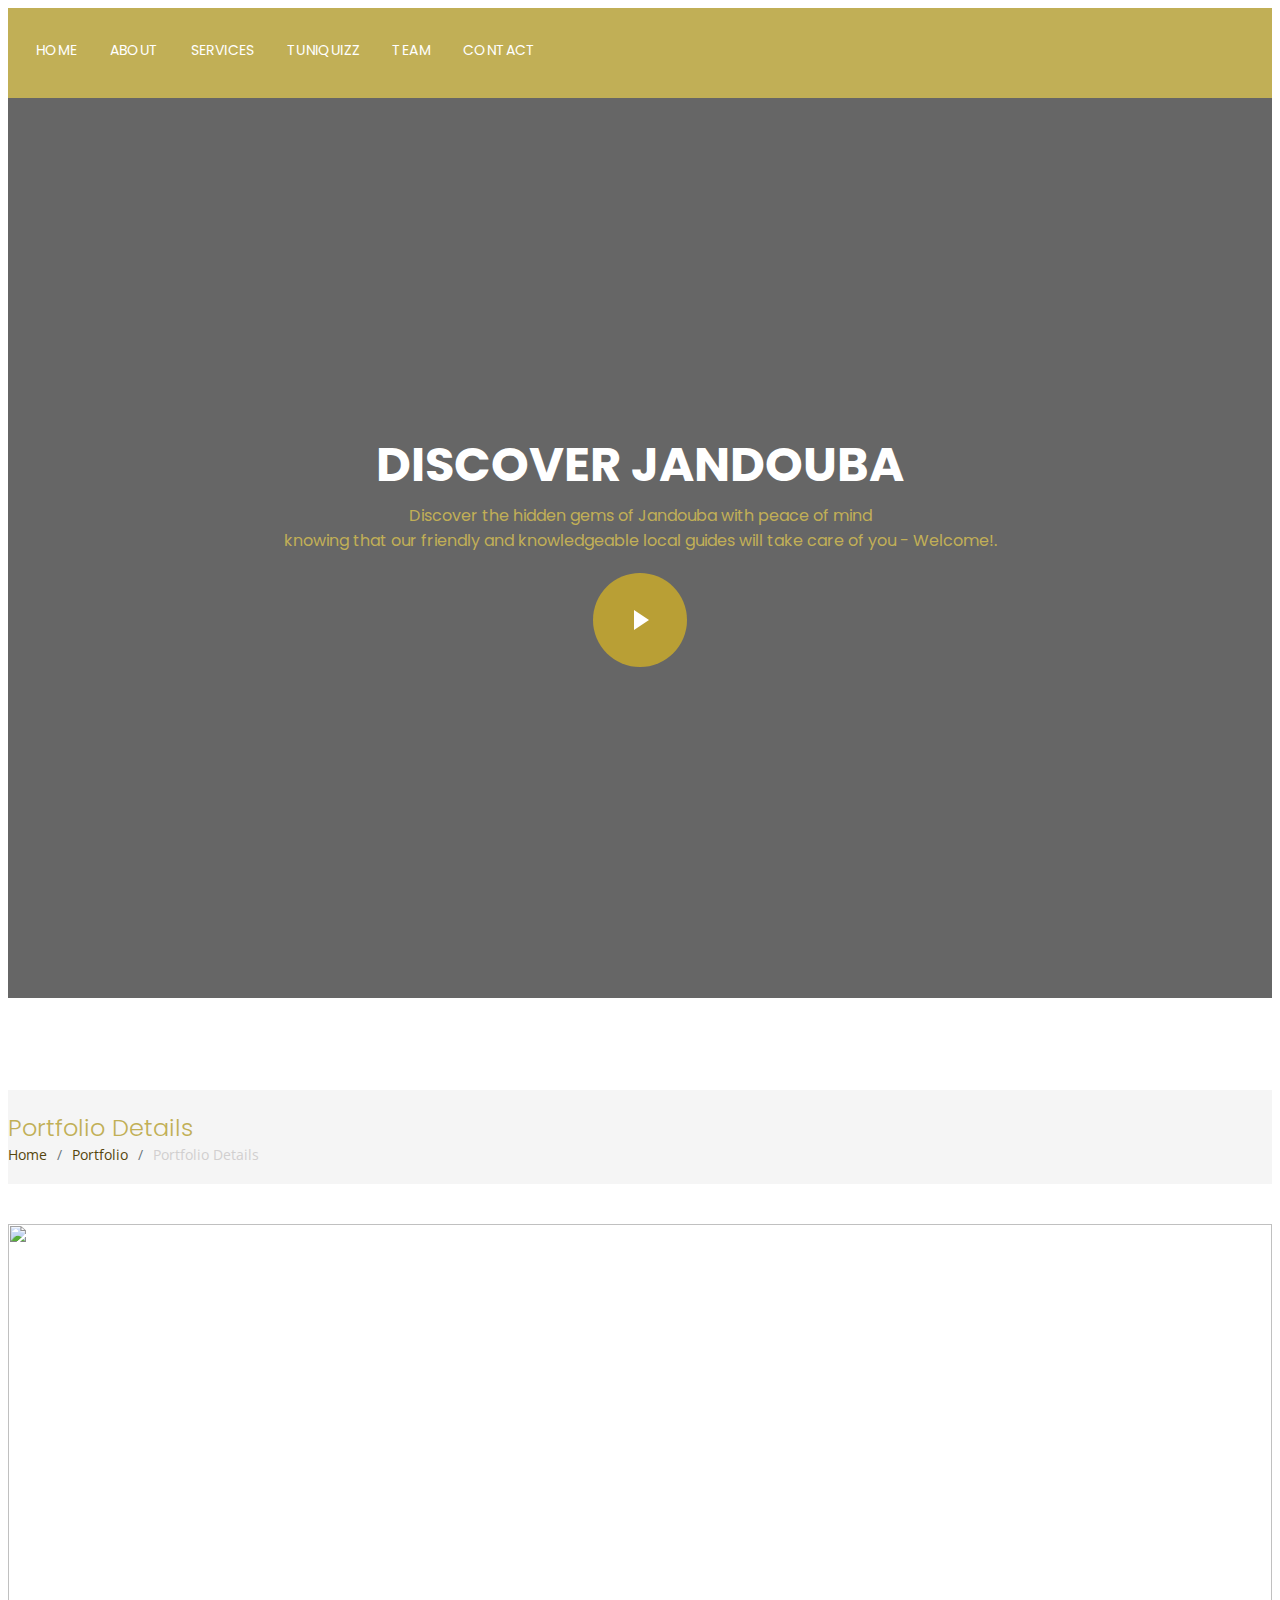
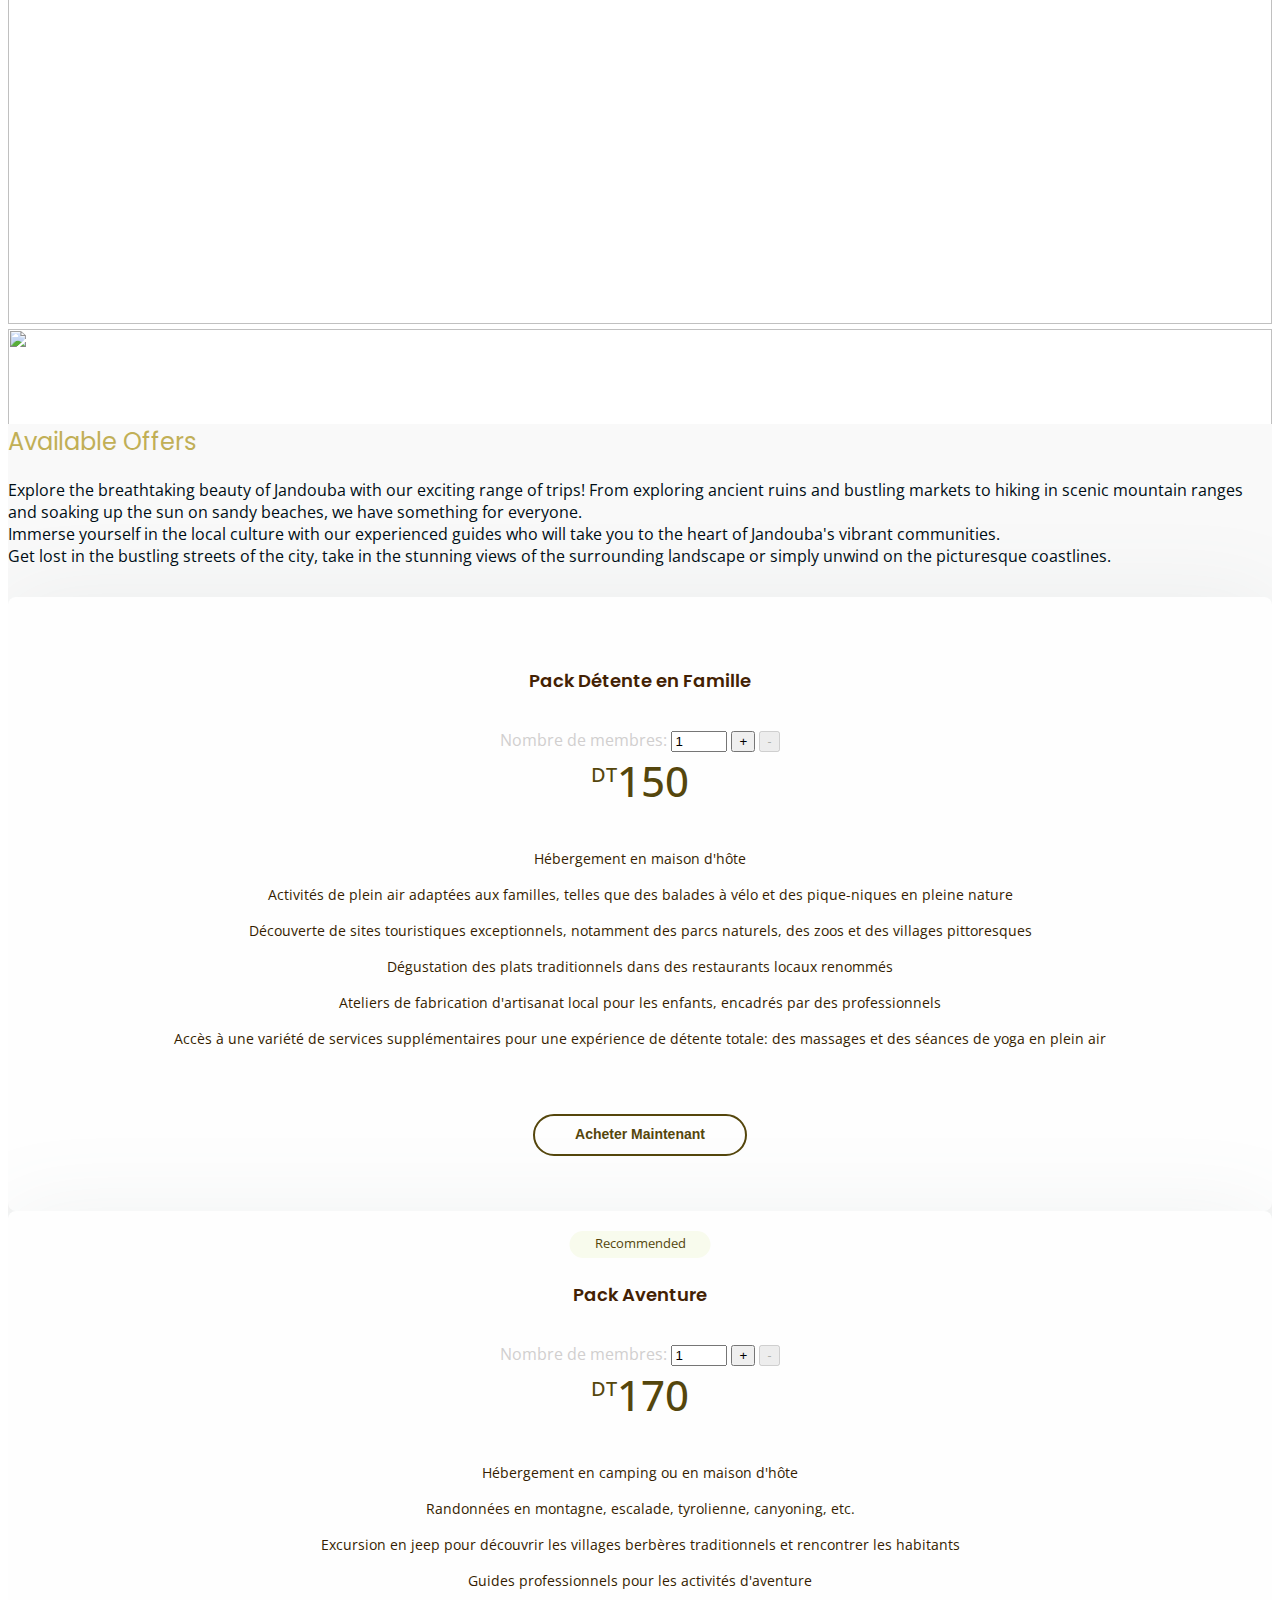
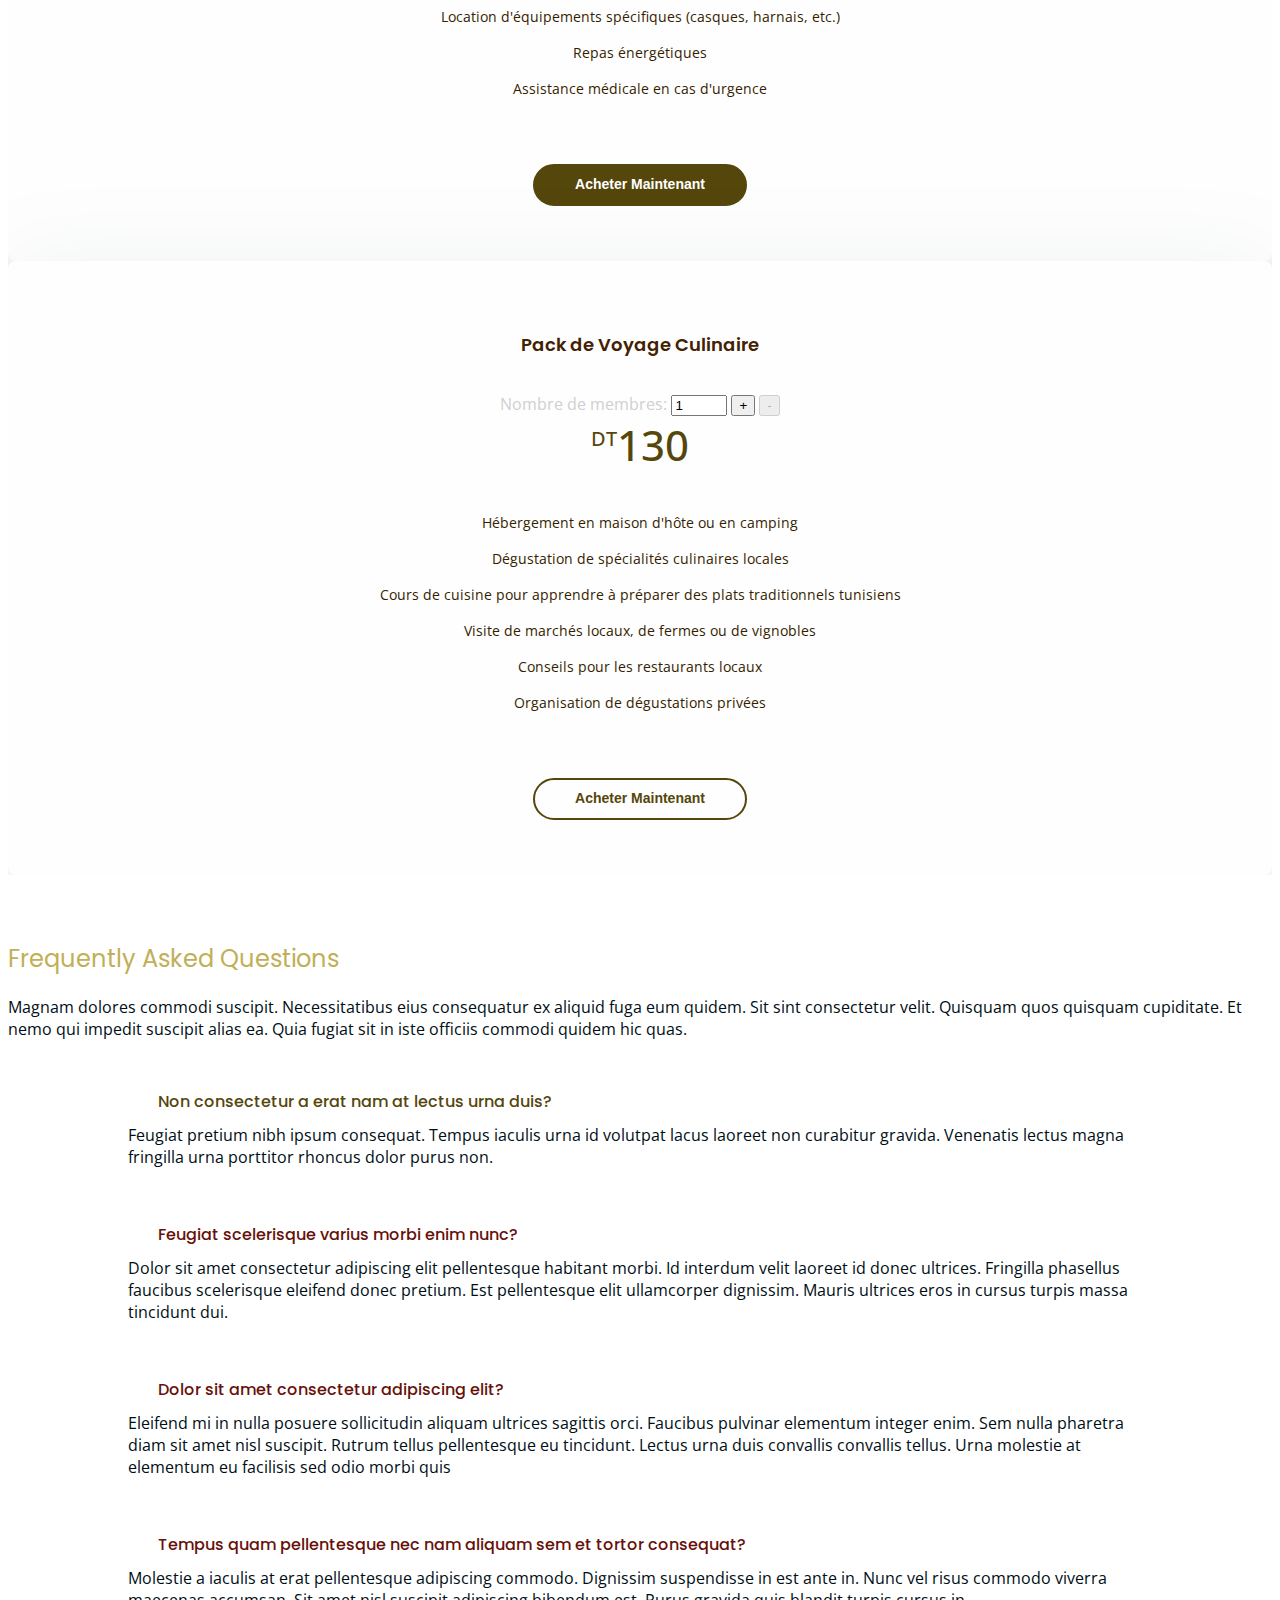
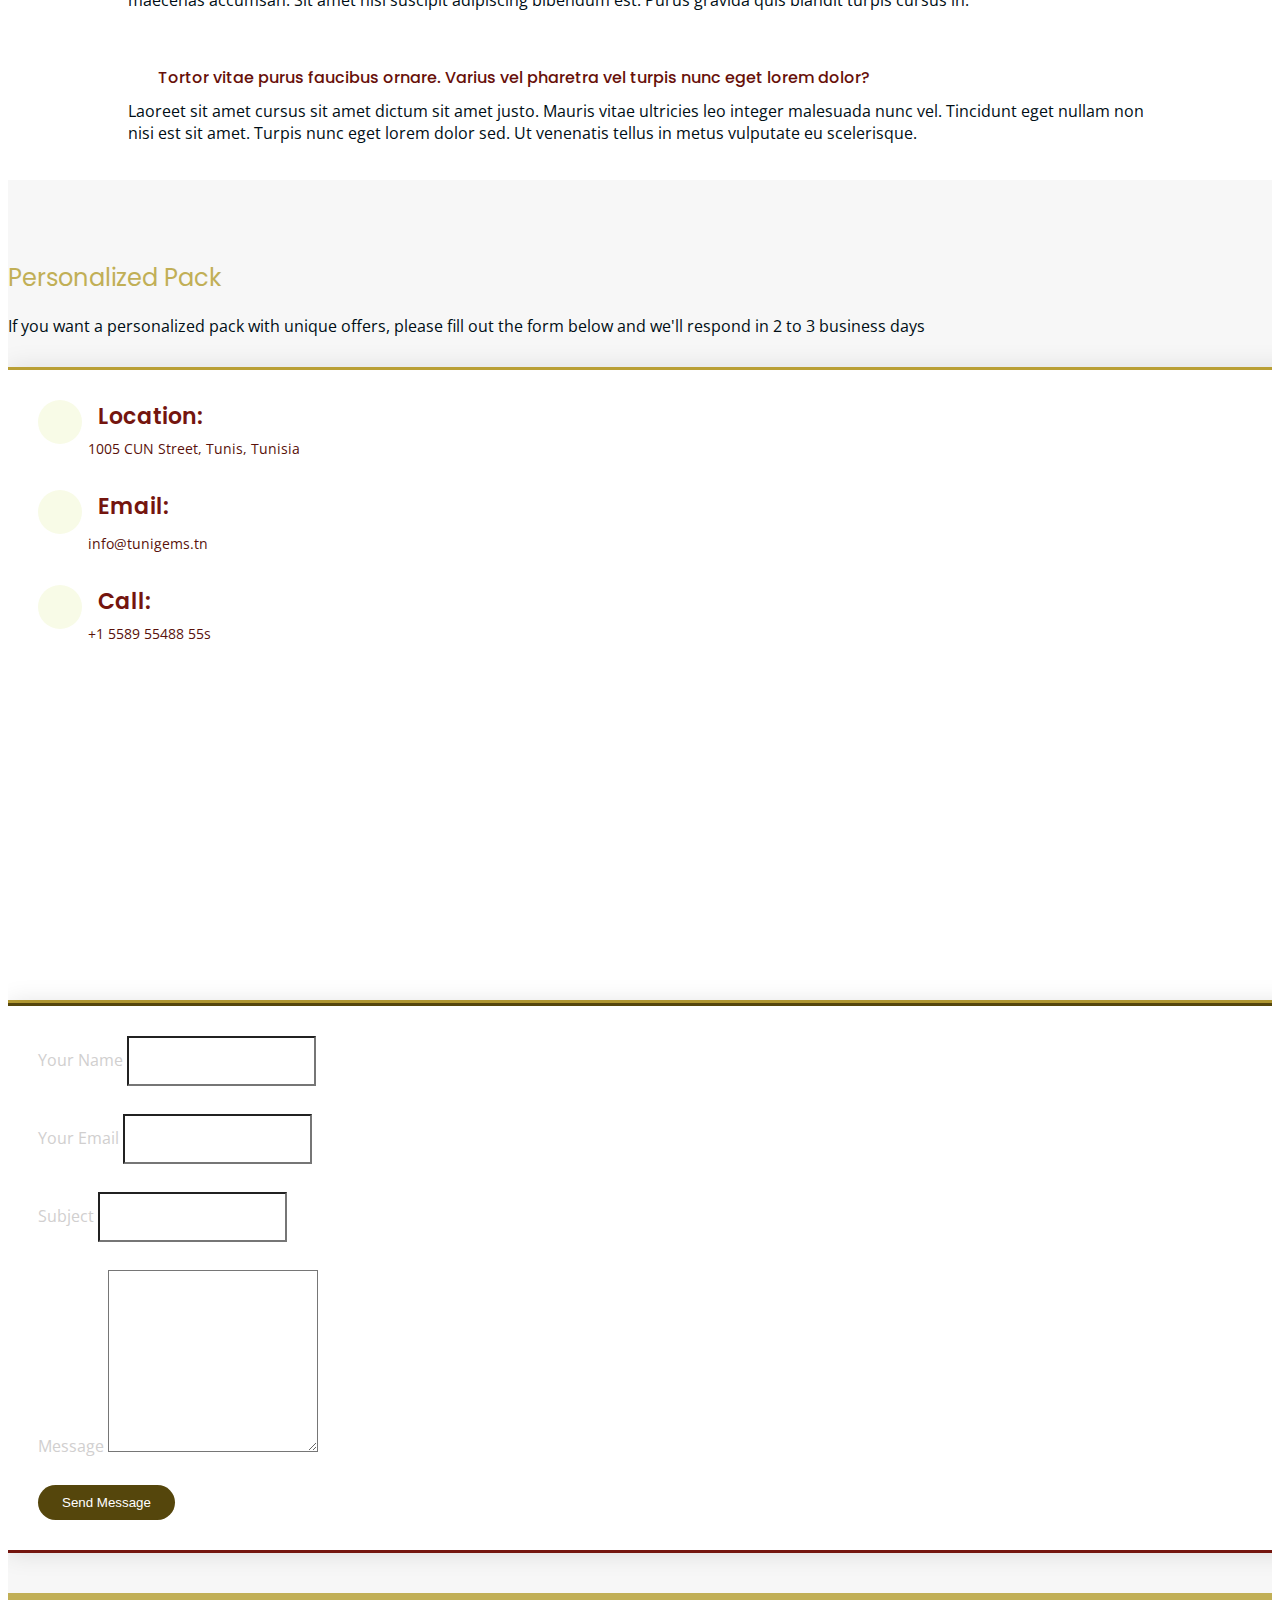
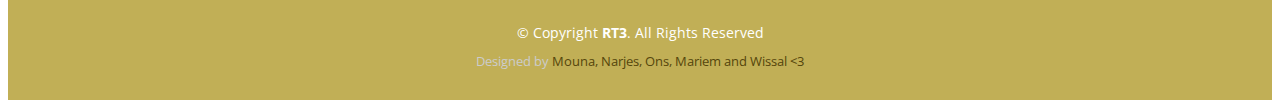
==== commit d32655ba: "template update" ====
--- a/jandouba-details.html
+++ b/jandouba-details.html
@@ -374,7 +374,152 @@
 
 </section><!-- End Pricing Section -->
 
-  
+<br>
+<br>
+<br>
+
+
+
+
+<!-- ======= Frequently Asked Questions Section ======= -->
+<section id="faq" class="faq section-bg">
+  <div class="container" data-aos="fade-up">
+
+    <div class="section-title">
+      <h2>Frequently Asked Questions</h2>
+      <p>Magnam dolores commodi suscipit. Necessitatibus eius consequatur ex aliquid fuga eum quidem. Sit sint consectetur velit. Quisquam quos quisquam cupiditate. Et nemo qui impedit suscipit alias ea. Quia fugiat sit in iste officiis commodi quidem hic quas.</p>
+    </div>
+
+    <div class="faq-list">
+      <ul>
+        <li data-aos="fade-up" data-aos-delay="100">
+          <i class="bx bx-help-circle icon-help"></i> <a data-bs-toggle="collapse" class="collapse" data-bs-target="#faq-list-1">Non consectetur a erat nam at lectus urna duis? <i class="bx bx-chevron-down icon-show"></i><i class="bx bx-chevron-up icon-close"></i></a>
+          <div id="faq-list-1" class="collapse show" data-bs-parent=".faq-list">
+            <p>
+              Feugiat pretium nibh ipsum consequat. Tempus iaculis urna id volutpat lacus laoreet non curabitur gravida. Venenatis lectus magna fringilla urna porttitor rhoncus dolor purus non.
+            </p>
+          </div>
+        </li>
+
+        <li data-aos="fade-up" data-aos-delay="200">
+          <i class="bx bx-help-circle icon-help"></i> <a data-bs-toggle="collapse" data-bs-target="#faq-list-2" class="collapsed">Feugiat scelerisque varius morbi enim nunc? <i class="bx bx-chevron-down icon-show"></i><i class="bx bx-chevron-up icon-close"></i></a>
+          <div id="faq-list-2" class="collapse" data-bs-parent=".faq-list">
+            <p>
+              Dolor sit amet consectetur adipiscing elit pellentesque habitant morbi. Id interdum velit laoreet id donec ultrices. Fringilla phasellus faucibus scelerisque eleifend donec pretium. Est pellentesque elit ullamcorper dignissim. Mauris ultrices eros in cursus turpis massa tincidunt dui.
+            </p>
+          </div>
+        </li>
+
+        <li data-aos="fade-up" data-aos-delay="300">
+          <i class="bx bx-help-circle icon-help"></i> <a data-bs-toggle="collapse" data-bs-target="#faq-list-3" class="collapsed">Dolor sit amet consectetur adipiscing elit? <i class="bx bx-chevron-down icon-show"></i><i class="bx bx-chevron-up icon-close"></i></a>
+          <div id="faq-list-3" class="collapse" data-bs-parent=".faq-list">
+            <p>
+              Eleifend mi in nulla posuere sollicitudin aliquam ultrices sagittis orci. Faucibus pulvinar elementum integer enim. Sem nulla pharetra diam sit amet nisl suscipit. Rutrum tellus pellentesque eu tincidunt. Lectus urna duis convallis convallis tellus. Urna molestie at elementum eu facilisis sed odio morbi quis
+            </p>
+          </div>
+        </li>
+
+        <li data-aos="fade-up" data-aos-delay="400">
+          <i class="bx bx-help-circle icon-help"></i> <a data-bs-toggle="collapse" data-bs-target="#faq-list-4" class="collapsed">Tempus quam pellentesque nec nam aliquam sem et tortor consequat? <i class="bx bx-chevron-down icon-show"></i><i class="bx bx-chevron-up icon-close"></i></a>
+          <div id="faq-list-4" class="collapse" data-bs-parent=".faq-list">
+            <p>
+              Molestie a iaculis at erat pellentesque adipiscing commodo. Dignissim suspendisse in est ante in. Nunc vel risus commodo viverra maecenas accumsan. Sit amet nisl suscipit adipiscing bibendum est. Purus gravida quis blandit turpis cursus in.
+            </p>
+          </div>
+        </li>
+
+        <li data-aos="fade-up" data-aos-delay="500">
+          <i class="bx bx-help-circle icon-help"></i> <a data-bs-toggle="collapse" data-bs-target="#faq-list-5" class="collapsed">Tortor vitae purus faucibus ornare. Varius vel pharetra vel turpis nunc eget lorem dolor? <i class="bx bx-chevron-down icon-show"></i><i class="bx bx-chevron-up icon-close"></i></a>
+          <div id="faq-list-5" class="collapse" data-bs-parent=".faq-list">
+            <p>
+              Laoreet sit amet cursus sit amet dictum sit amet justo. Mauris vitae ultricies leo integer malesuada nunc vel. Tincidunt eget nullam non nisi est sit amet. Turpis nunc eget lorem dolor sed. Ut venenatis tellus in metus vulputate eu scelerisque.
+            </p>
+          </div>
+        </li>
+
+      </ul>
+    </div>
+
+  </div>
+</section>
+<!-- End Frequently Asked Questions Section -->
+
+<!-- ======= Contact Section ======= -->
+<section id="contact" class="contact">
+  <div class="container" data-aos="fade-up">
+
+    <div class="section-title">
+      <h2>Personalized Pack</h2>
+      <p>If you want a personalized pack with unique offers, please fill out the form below and we'll respond in 2 to 3 business days </p>
+      <p> </p>
+
+    </div>
+
+    <div class="row">
+
+      <div class="col-lg-5 d-flex align-items-stretch">
+        <div class="info">
+          <div class="address">
+            <i class="bi bi-geo-alt"></i>
+            <h4>Location:</h4>
+            <p>1005 CUN Street, Tunis, Tunisia </p>
+          </div>
+
+          <div class="email">
+            <i class="bi bi-envelope"></i>
+            <h4>Email:</h4>
+            <p>info@tunigems.tn</p>
+          </div>
+
+          <div class="phone">
+            <i class="bi bi-phone"></i>
+            <h4>Call:</h4>
+            <p>+1 5589 55488 55s</p>
+          </div>
+
+          <iframe src="https://www.google.com/maps/embed?pb=!1m14!1m8!1m3!1d12097.433213460943!2d-74.0062269!3d40.7101282!3m2!1i1024!2i768!4f13.1!3m3!1m2!1s0x0%3A0xb89d1fe6bc499443!2sDowntown+Conference+Center!5e0!3m2!1smk!2sbg!4v1539943755621" frameborder="0" style="border:0; width: 100%; height: 290px;" allowfullscreen></iframe>
+        </div>
+
+      </div>
+
+      <div class="col-lg-7 mt-5 mt-lg-0 d-flex align-items-stretch">
+        <form action="forms/contact.php" method="post" role="form" class="php-email-form">
+          <div class="row">
+            <div class="form-group col-md-6">
+              <label for="name">Your Name</label>
+              <input type="text" name="name" class="form-control" id="name" required>
+            </div>
+            <div class="form-group col-md-6">
+              <label for="name">Your Email</label>
+              <input type="email" class="form-control" name="email" id="email" required>
+            </div>
+          </div>
+          <div class="form-group">
+            <label for="name">Subject</label>
+            <input type="text" class="form-control" name="subject" id="subject" required>
+          </div>
+          <div class="form-group">
+            <label for="name">Message</label>
+            <textarea class="form-control" name="message" rows="10" required></textarea>
+          </div>
+          <div class="my-3">
+            <div class="loading">Loading</div>
+            <div class="error-message"></div>
+            <div class="sent-message">Your message has been sent. Thank you!</div>
+          </div>
+          <div class="text-center"><button type="submit">Send Message</button></div>
+        </form>
+      </div>
+
+    </div>
+
+  </div>
+</section><!-- End Contact Section -->
+
+
+
+
+
   <!-- ======= Footer ======= -->
   <footer id="footer">
     <div class="footer-top">
--- a/assets/css/jandoubastyle.css
+++ b/assets/css/jandoubastyle.css
@@ -1,3 +1,278 @@
+/*--------------------------------------------------------------
+# Frequently Asked Questions
+--------------------------------------------------------------*/
+.faq .faq-list {
+  padding: 0 100px;
+}
+
+.faq .faq-list ul {
+  padding: 0;
+  list-style: none;
+}
+
+.faq .faq-list li+li {
+  margin-top: 15px;
+}
+
+.faq .faq-list li {
+  padding: 20px;
+  background: #fff;
+  border-radius: 4px;
+  position: relative;
+}
+
+.faq .faq-list a {
+  display: block;
+  position: relative;
+  font-family: "Poppins", sans-serif;
+  font-size: 16px;
+  line-height: 24px;
+  font-weight: 500;
+  padding: 0 30px;
+  outline: none;
+  cursor: pointer;
+}
+
+.faq .faq-list .icon-help {
+  font-size: 24px;
+  position: absolute;
+  right: 0;
+  left: 20px;
+  color: #74150E;
+}
+
+.faq .faq-list .icon-show,
+.faq .faq-list .icon-close {
+  font-size: 24px;
+  position: absolute;
+  right: 0;
+  top: 0;
+}
+
+.faq .faq-list p {
+  margin-bottom: 0;
+  padding: 10px 0 0 0;
+}
+
+.faq .faq-list .icon-show {
+  display: none;
+}
+
+.faq .faq-list a.collapsed {
+  color: #68100a;
+  transition: 0.3s;
+}
+
+.faq .faq-list a.collapsed:hover {
+  color: #74150E;
+}
+
+.faq .faq-list a.collapsed .icon-show {
+  display: inline-block;
+}
+
+.faq .faq-list a.collapsed .icon-close {
+  display: none;
+}
+
+@media (max-width: 1200px) {
+  .faq .faq-list {
+    padding: 0;
+  }
+}
+
+/*--------------------------------------------------------------
+# Contact
+--------------------------------------------------------------*/
+.contact .info {
+  border-top: 3px solid #b99f35;
+  border-bottom: 3px solid #b99f35;
+  padding: 30px;
+  background: #fff;
+  width: 100%;
+  box-shadow: 0 0 24px 0 rgba(0, 0, 0, 0.1);
+}
+
+.contact .info i {
+  font-size: 20px;
+  color: #74150E;
+  float: left;
+  width: 44px;
+  height: 44px;
+  background: #f8fbe7;
+  display: flex;
+  justify-content: center;
+  align-items: center;
+  border-radius: 50px;
+  transition: all 0.3s ease-in-out;
+}
+
+.contact .info h4 {
+  padding: 0 0 0 60px;
+  font-size: 22px;
+  font-weight: 600;
+  margin-bottom: 5px;
+  color: #74150E;
+}
+
+.contact .info p {
+  padding: 0 0 10px 60px;
+  margin-bottom: 20px;
+  font-size: 14px;
+  color: #59110b;
+}
+
+.contact .info .email p {
+  padding-top: 5px;
+}
+
+.contact .info .social-links {
+  padding-left: 60px;
+}
+
+.contact .info .social-links a {
+  font-size: 18px;
+  display: inline-block;
+  background: #333;
+  color: #fff;
+  line-height: 1;
+  padding: 8px 0;
+  border-radius: 50%;
+  text-align: center;
+  width: 36px;
+  height: 36px;
+  transition: 0.3s;
+  margin-right: 10px;
+}
+
+.contact .info .social-links a:hover {
+  background: #55460C;
+  color: #fff;
+}
+
+.contact .info .email:hover i,
+.contact .info .address:hover i,
+.contact .info .phone:hover i {
+  background: #55460C;
+  color: #fff;
+}
+
+.contact .php-email-form {
+  width: 100%;
+  border-top: 3px solid #55460C;
+  border-bottom: 3px solid #74150E;
+  padding: 30px;
+  background: #fff;
+  box-shadow: 0 0 24px 0 rgba(0, 0, 0, 0.12);
+}
+
+.contact .php-email-form .form-group {
+  padding-bottom: 8px;
+}
+
+.contact .php-email-form .validate {
+  display: none;
+  color: red;
+  margin: 0 0 15px 0;
+  font-weight: 400;
+  font-size: 13px;
+}
+
+.contact .php-email-form .error-message {
+  display: none;
+  color: #fff;
+  background: #ed3c0d;
+  text-align: left;
+  padding: 15px;
+  font-weight: 600;
+}
+
+.contact .php-email-form .error-message br+br {
+  margin-top: 25px;
+}
+
+.contact .php-email-form .sent-message {
+  display: none;
+  color: #fff;
+  background: #b99f35;
+  text-align: center;
+  padding: 15px;
+  font-weight: 600;
+}
+
+.contact .php-email-form .loading {
+  display: none;
+  background: #fff;
+  text-align: center;
+  padding: 15px;
+}
+
+.contact .php-email-form .loading:before {
+  content: "";
+  display: inline-block;
+  border-radius: 50%;
+  width: 24px;
+  height: 24px;
+  margin: 0 10px -6px 0;
+  border: 3px solid #55460C;
+  border-top-color: #eee;
+  animation: animate-loading 1s linear infinite;
+}
+
+.contact .php-email-form .form-group {
+  margin-bottom: 20px;
+}
+
+.contact .php-email-form label {
+  padding-bottom: 8px;
+}
+
+.contact .php-email-form input,
+.contact .php-email-form textarea {
+  border-radius: 0;
+  box-shadow: none;
+  font-size: 14px;
+  border-radius: 4px;
+}
+
+.contact .php-email-form input:focus,
+.contact .php-email-form textarea:focus {
+  border-color: #74150E;
+}
+
+.contact .php-email-form input {
+  height: 44px;
+}
+
+.contact .php-email-form textarea {
+  padding: 10px 12px;
+}
+
+.contact .php-email-form button[type=submit] {
+  background: #b99f35;
+  border: 0;
+  padding: 12px 34px;
+  color: #fff;
+  transition: 0.4s;
+  border-radius: 50px;
+}
+
+.contact .php-email-form button[type=submit]:hover {
+  background: #b99f35;
+}
+
+@keyframes animate-loading {
+  0% {
+    transform: rotate(0deg);
+  }
+
+  100% {
+    transform: rotate(360deg);
+  }
+}
+
+
+
 /*--------------------------------------------------------------
 # General
 --------------------------------------------------------------*/
@@ -1339,6 +1614,13 @@
   font-size: 18px;
   padding-right: 4px;
 }
+#pack1-price, #pack2-price, #pack3-price {
+  font-size: 42px;
+  color: #55460C;
+  font-weight: 500;
+  font-family: "Open Sans", sans-serif;
+  margin-bottom: 20px;
+}
 
 .pricing .box ul .na {
   color: #cccccc;
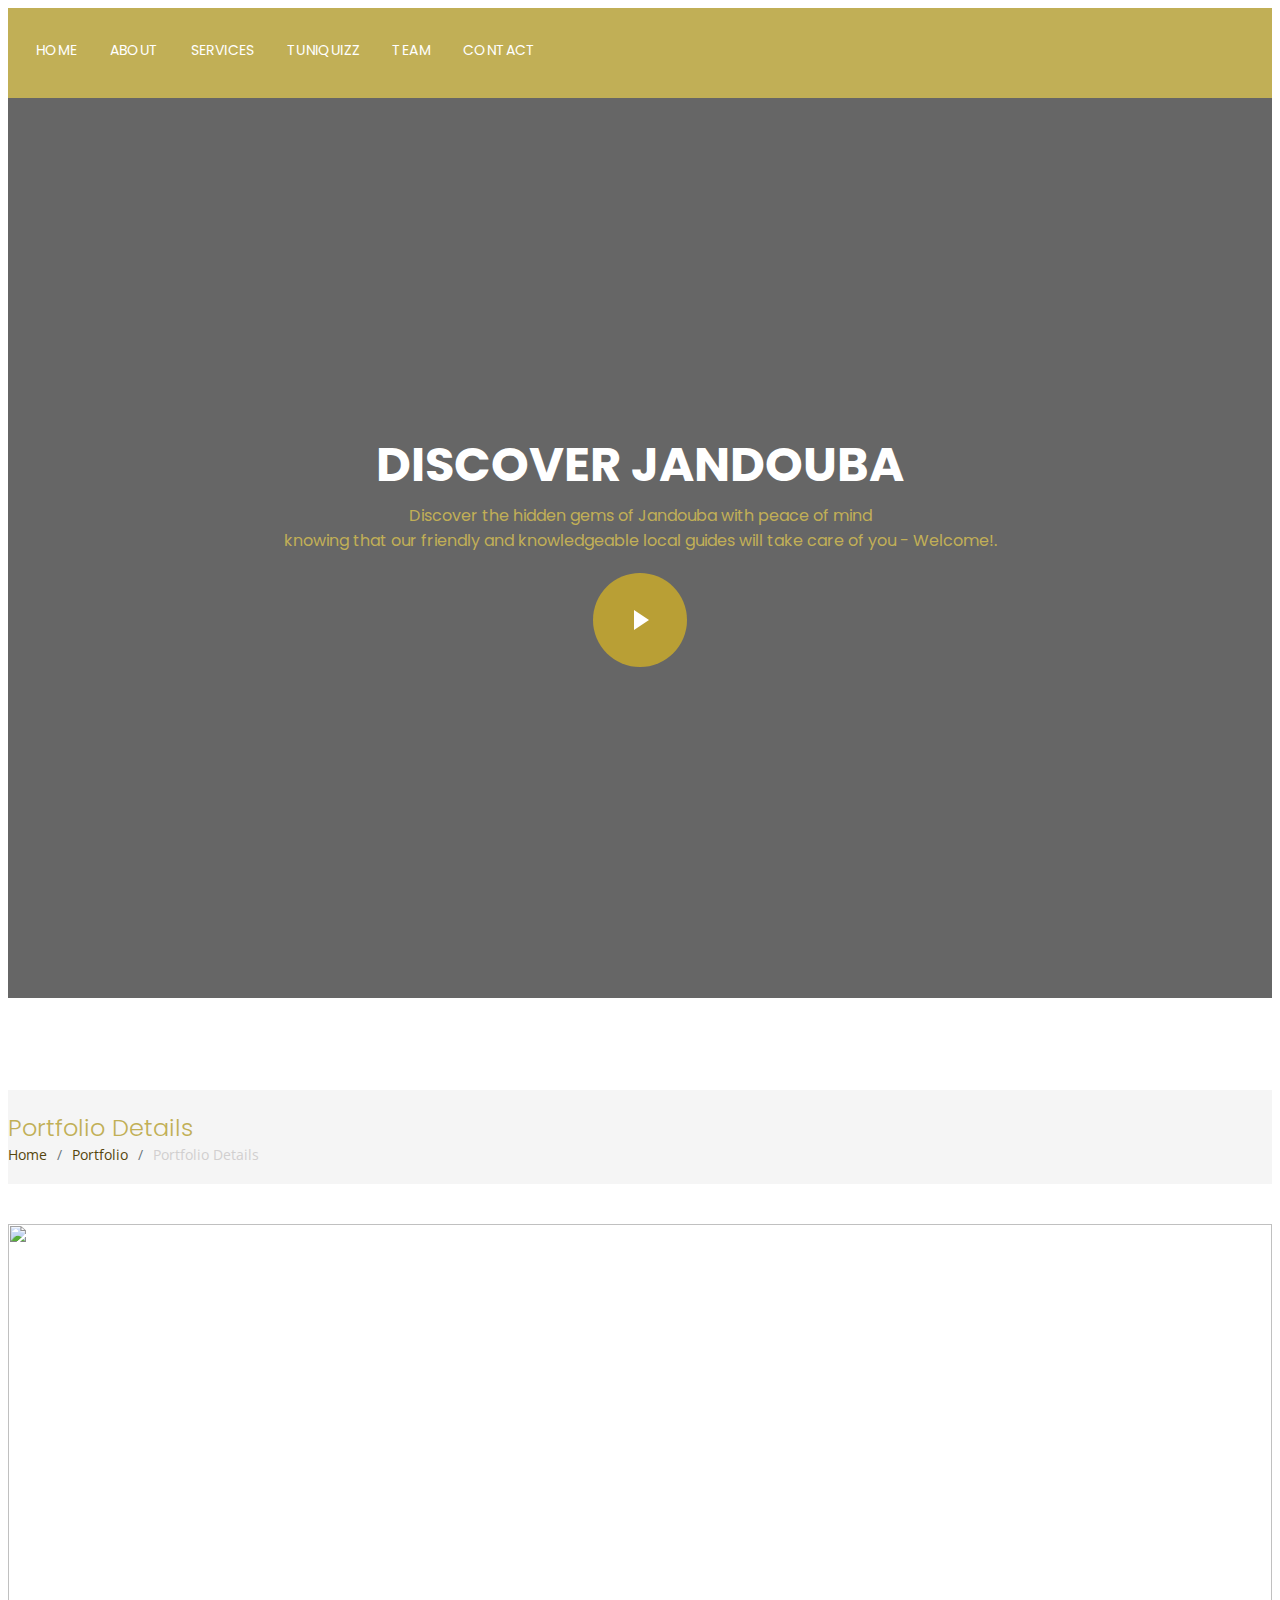
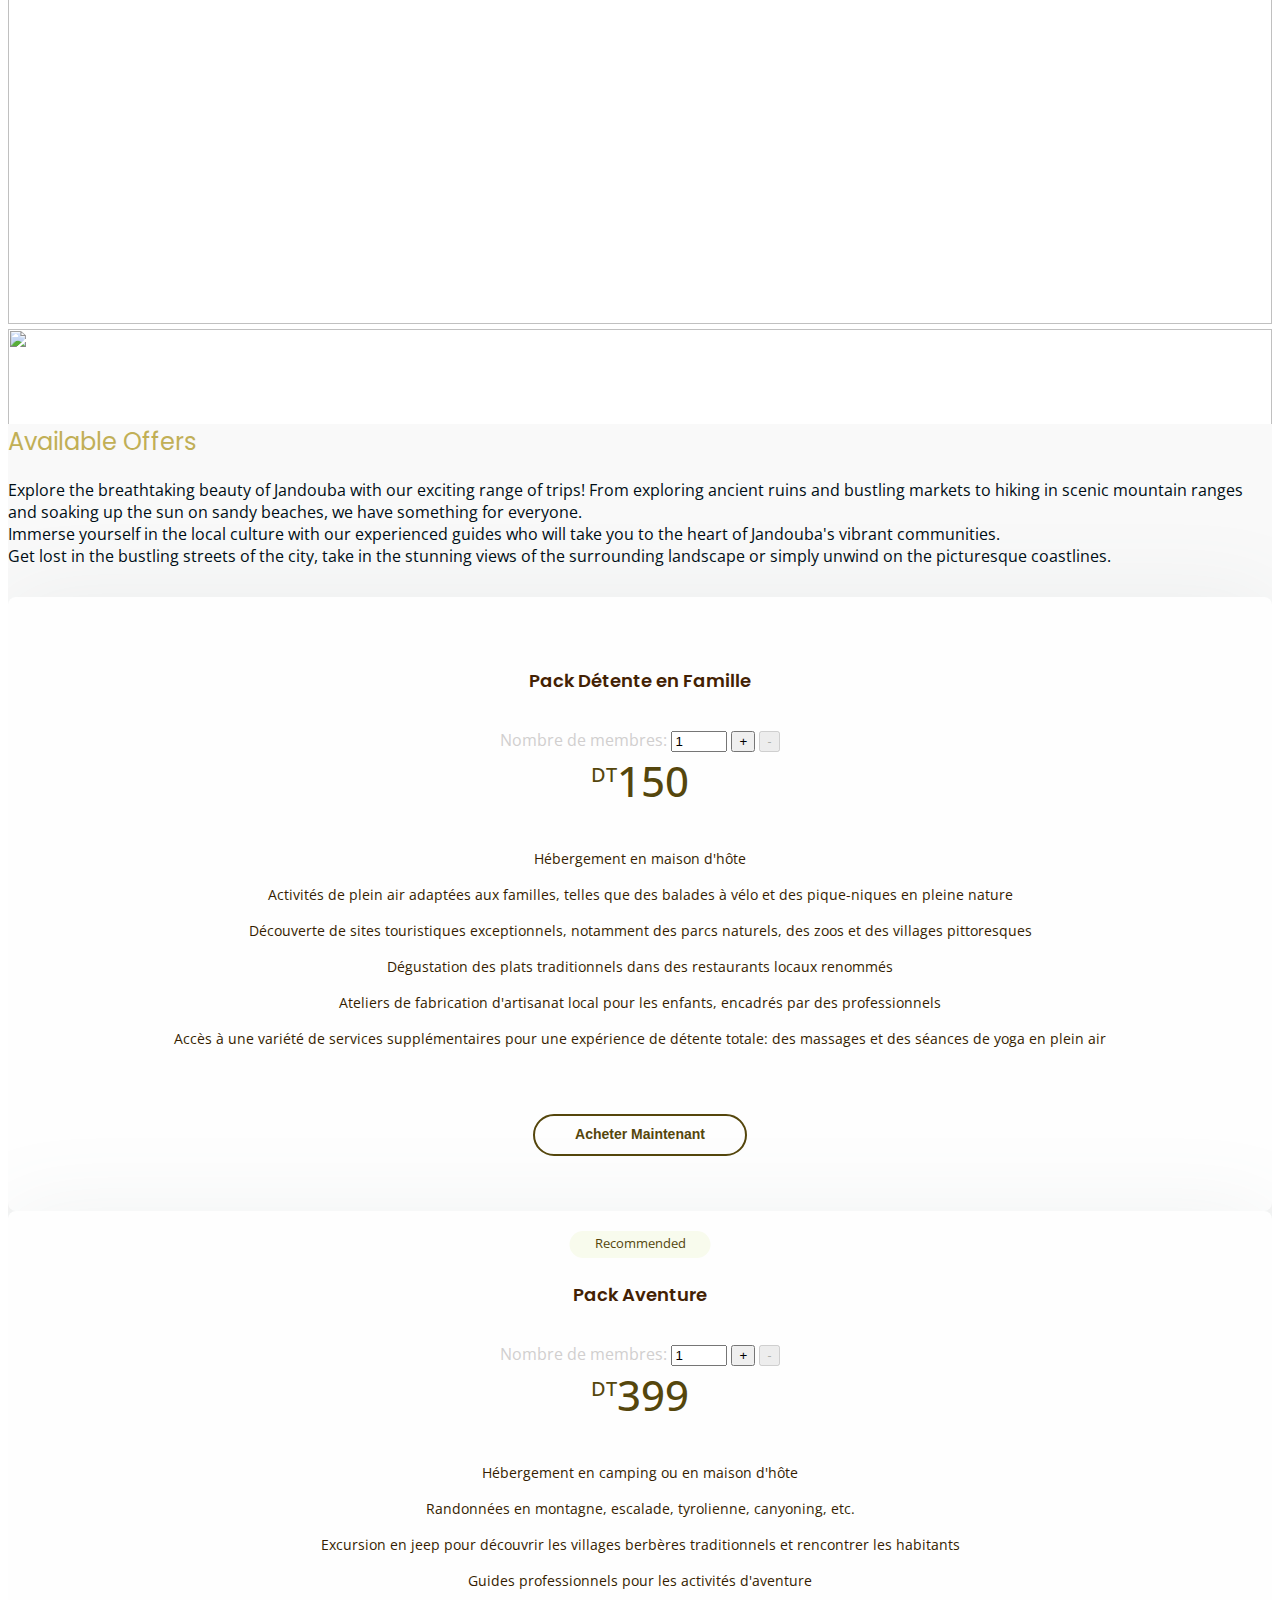
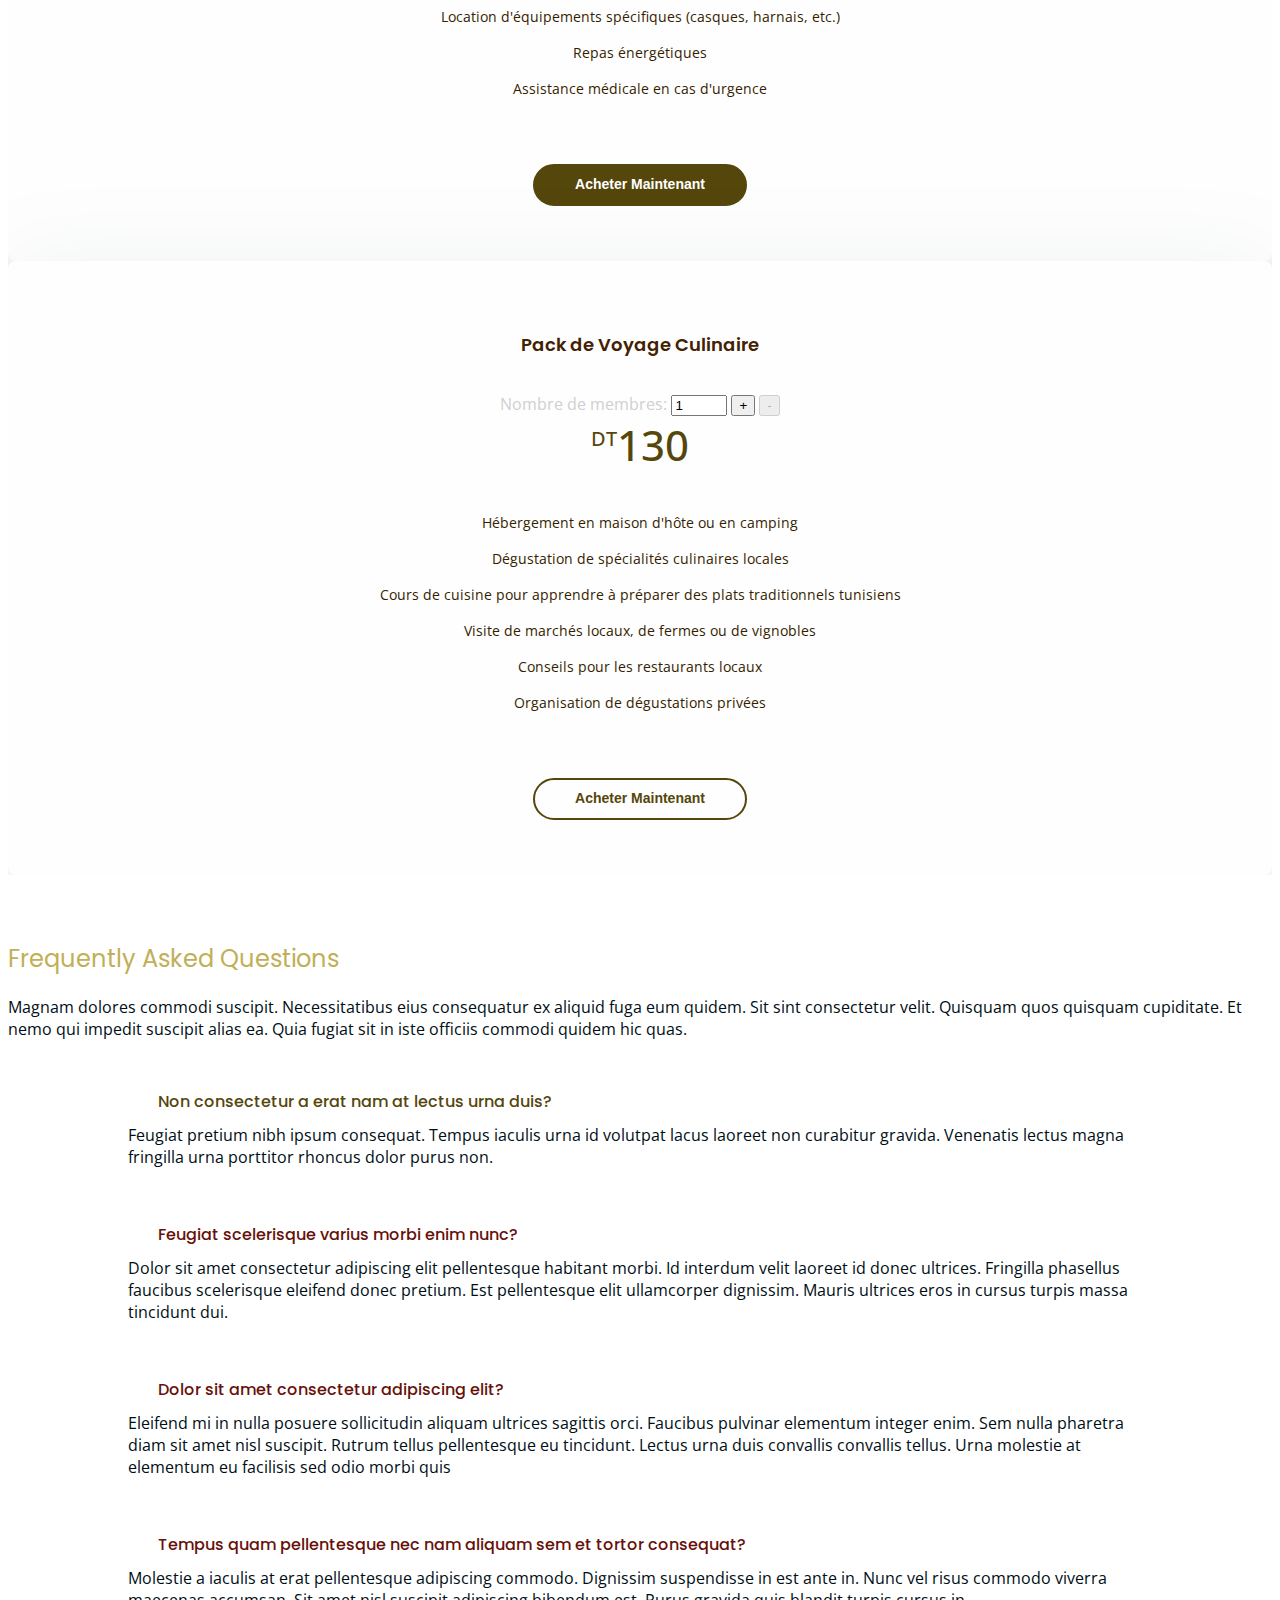
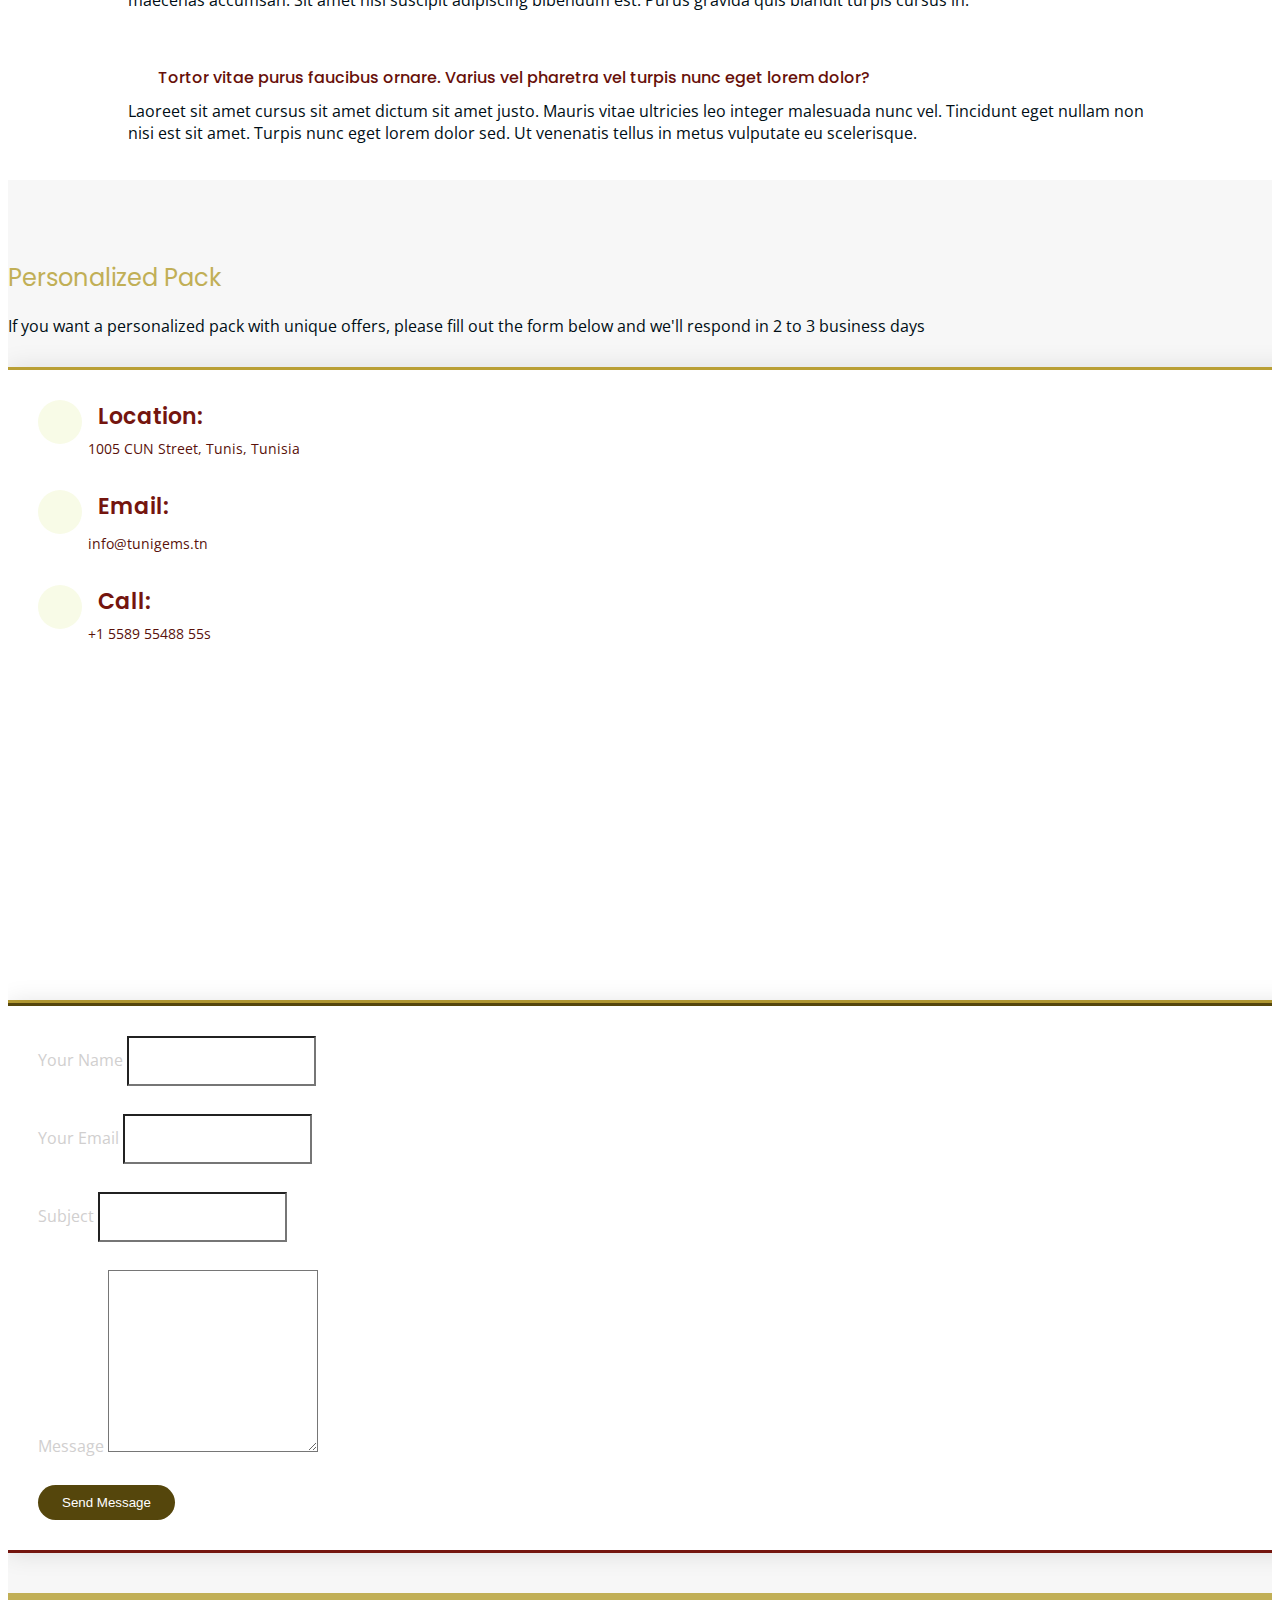
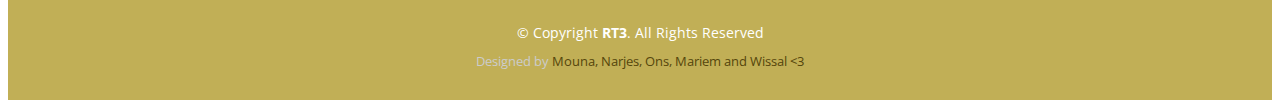
==== commit f93fcf39: "TuniGems" ====
--- a/jandouba-details.html
+++ b/jandouba-details.html
@@ -224,7 +224,7 @@
             <button  id="pack2-add-member" type="button" class="btn btn-warning btn-sm">+</button>
             <button id="pack2-remove-member" type="button" class="btn btn-secondary btn-sm" disabled>-</button>
           </div>
-          <h4><sup>DT</sup><span id="pack2-price">170</span><span></span></h4>
+          <h4><sup>DT</sup><span id="pack2-price">399</span><span></span></h4>
           <ul>
             <li>Hébergement en camping ou en maison d'hôte</li>
             <li>Randonnées en montagne, escalade, tyrolienne, canyoning, etc.</li>
@@ -307,7 +307,7 @@
 const pack2AddMemberBtn = document.getElementById("pack2-add-member");
 const pack2RemoveMemberBtn = document.getElementById("pack2-remove-member");
 
-let pack2Price = 170; // default price for one member
+let pack2Price = 399; // default price for one member
 
 pack2SizeInput.addEventListener("change", updatePack2Price);
 pack2AddMemberBtn.addEventListener("click", addPack2Member);
